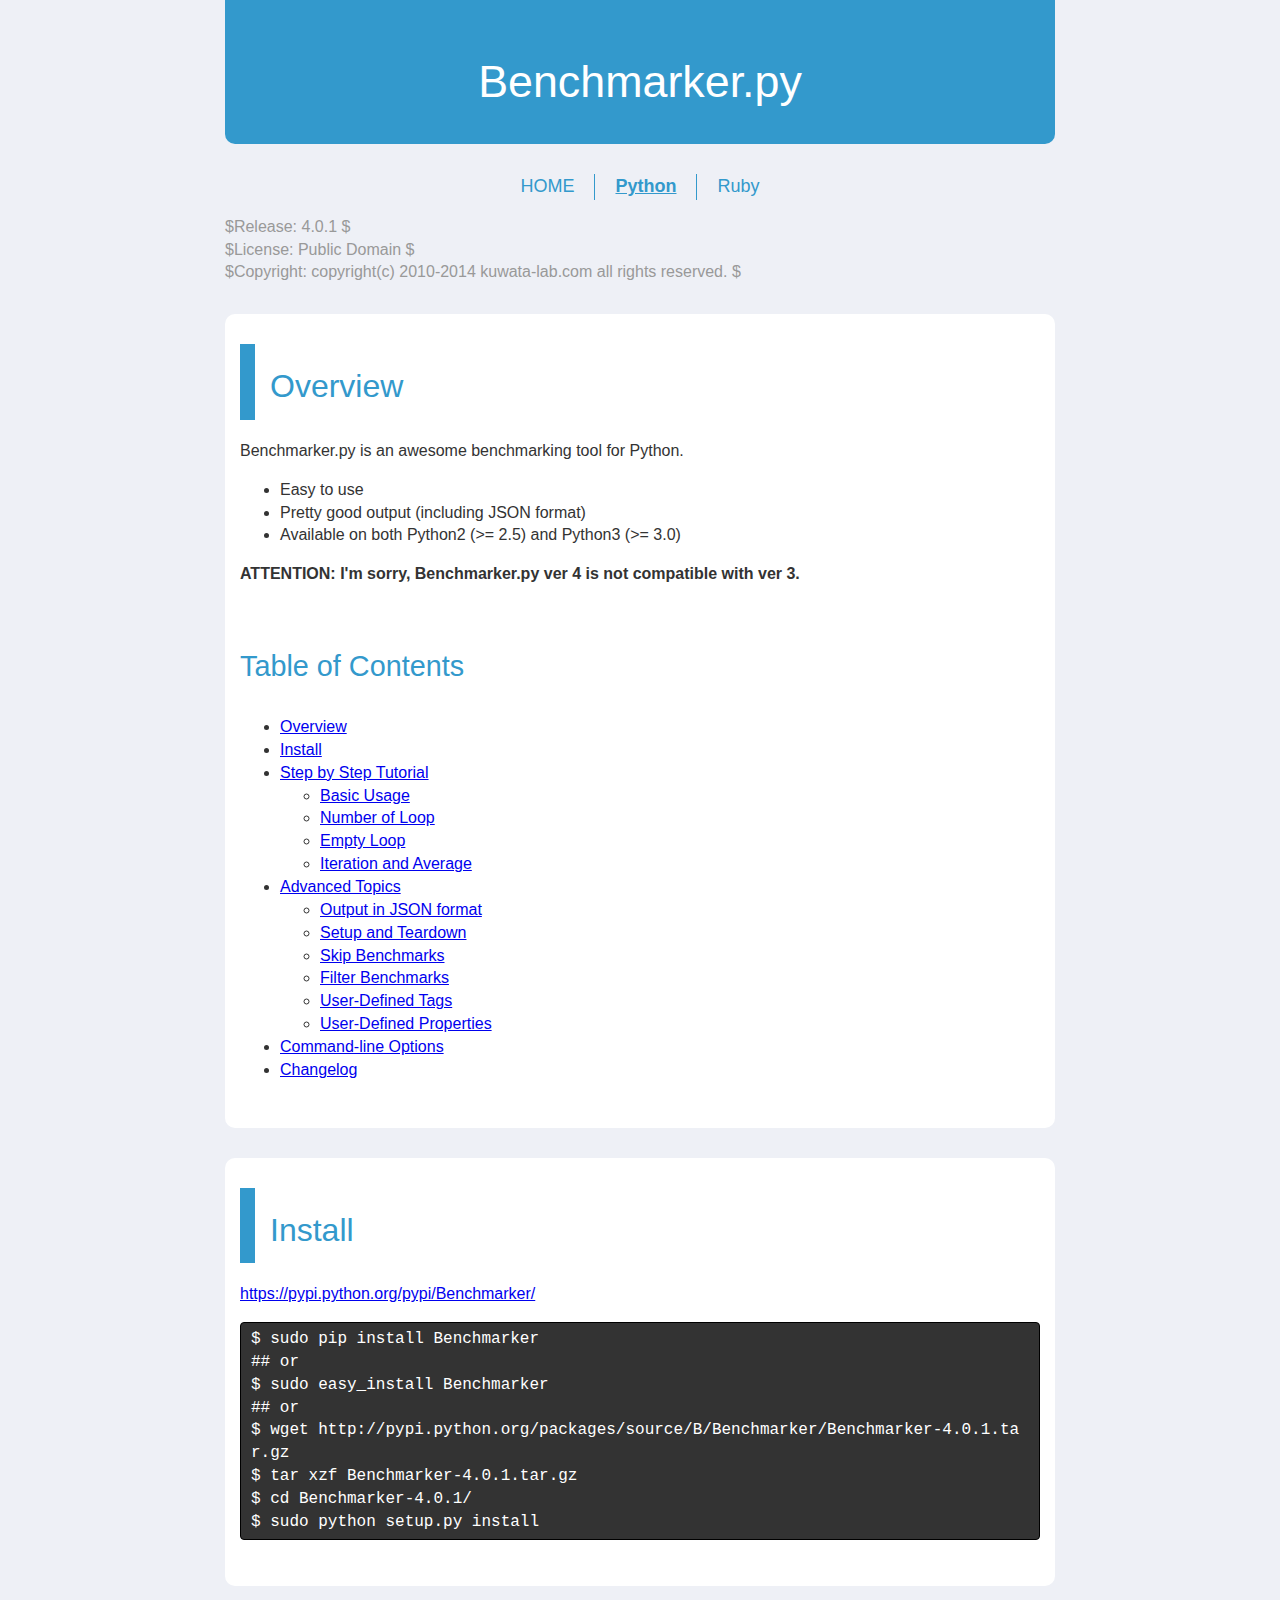
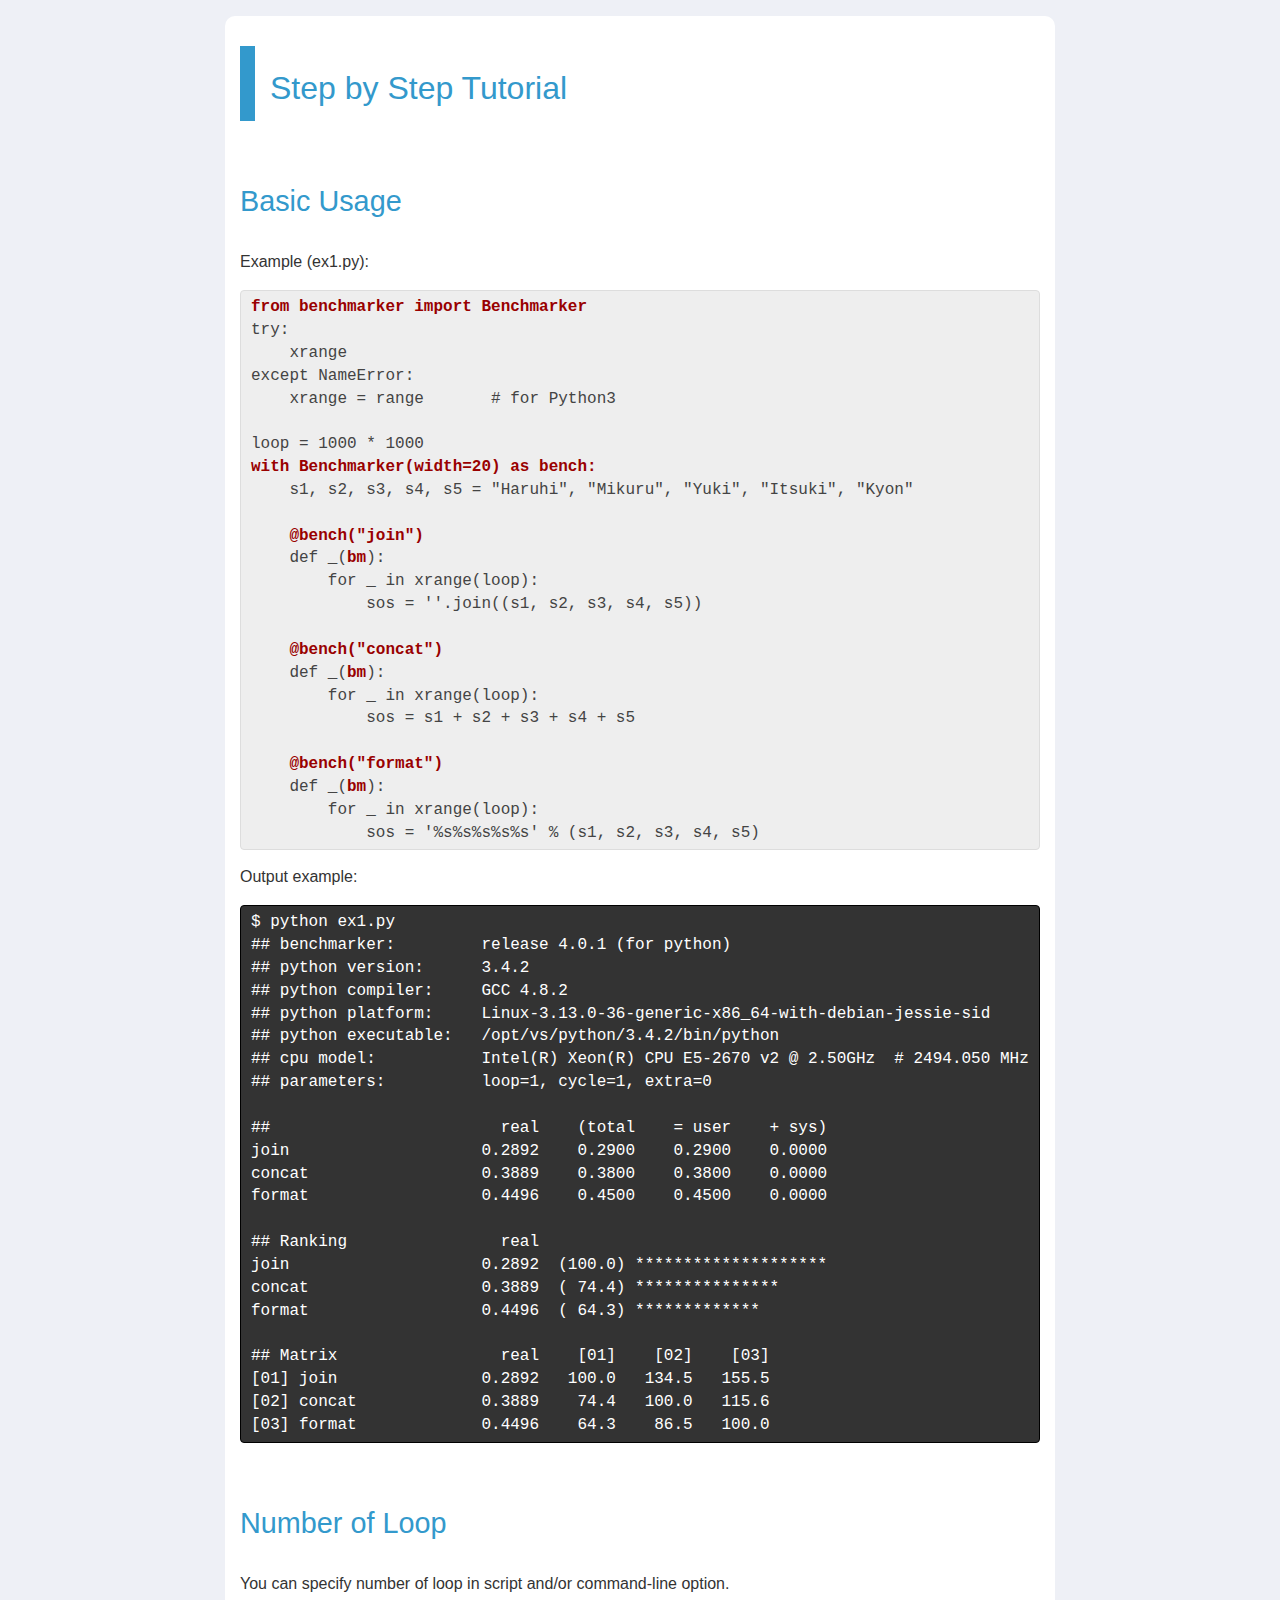
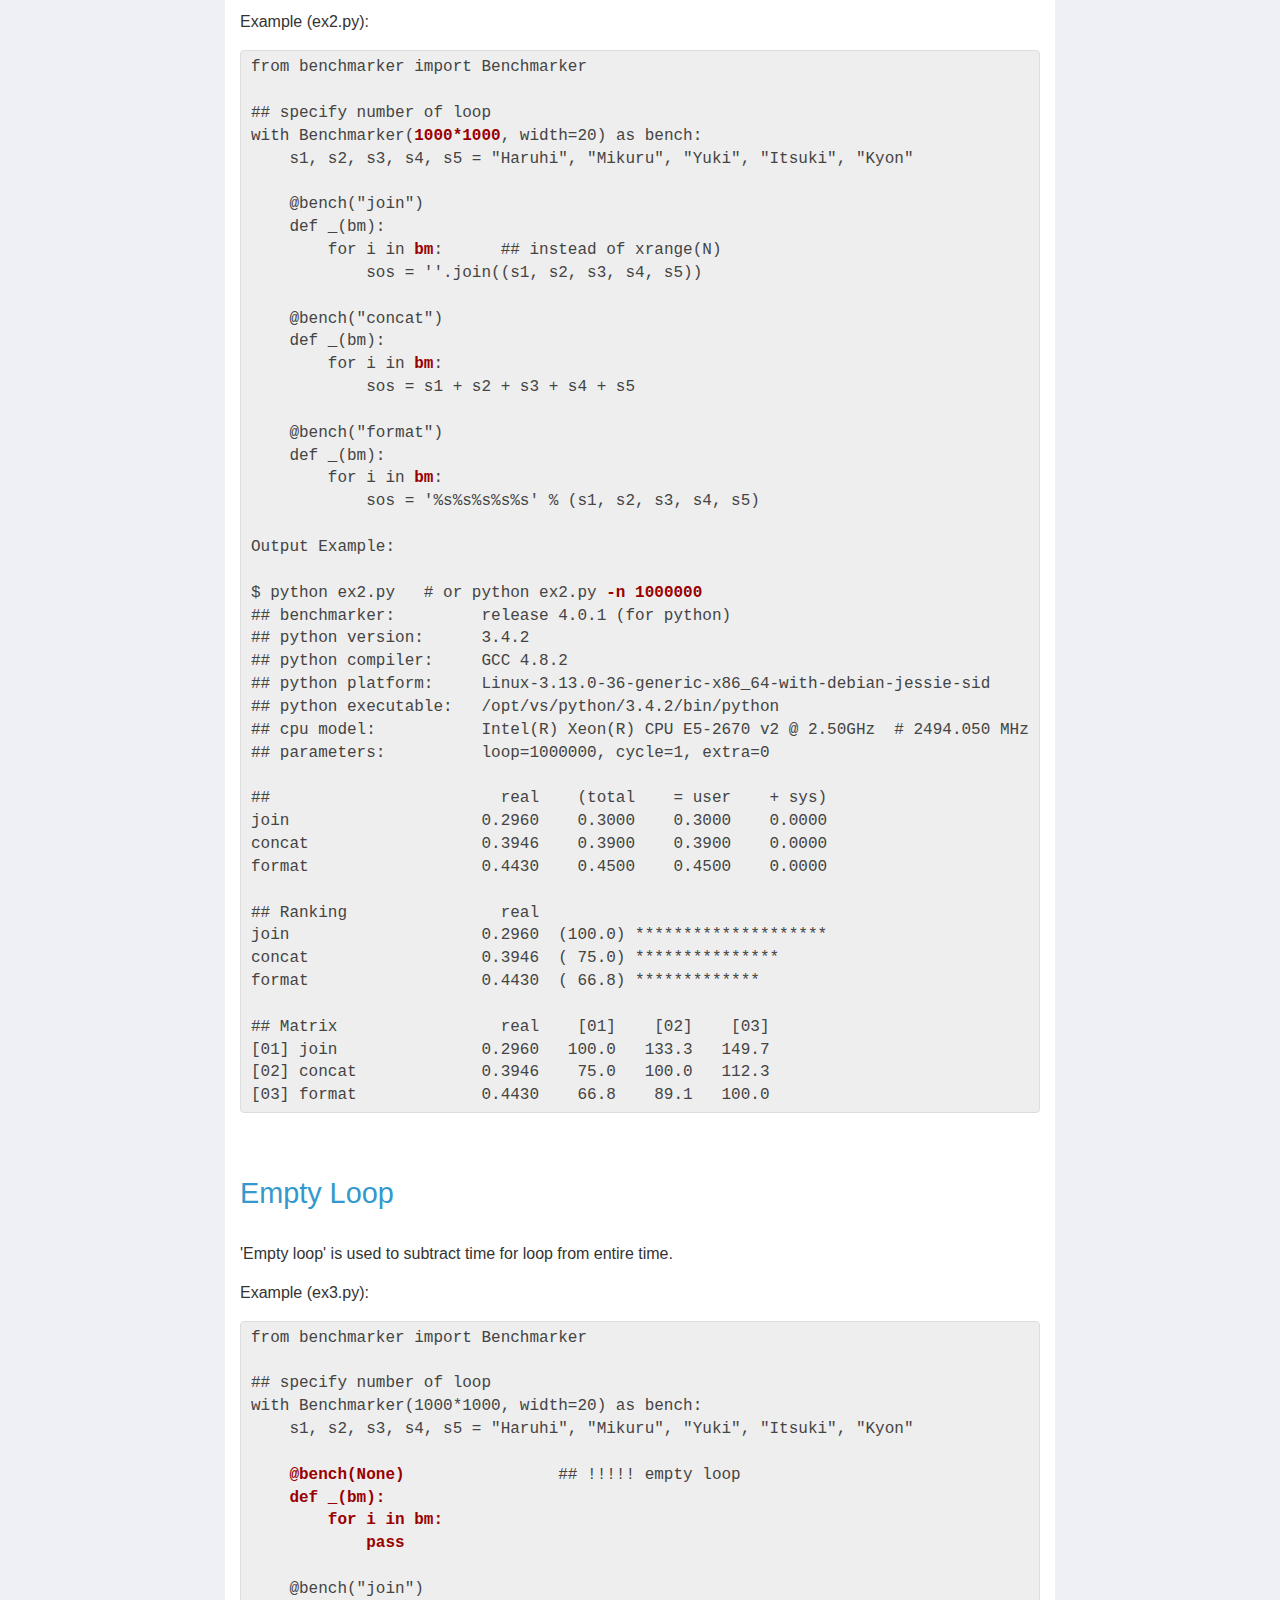
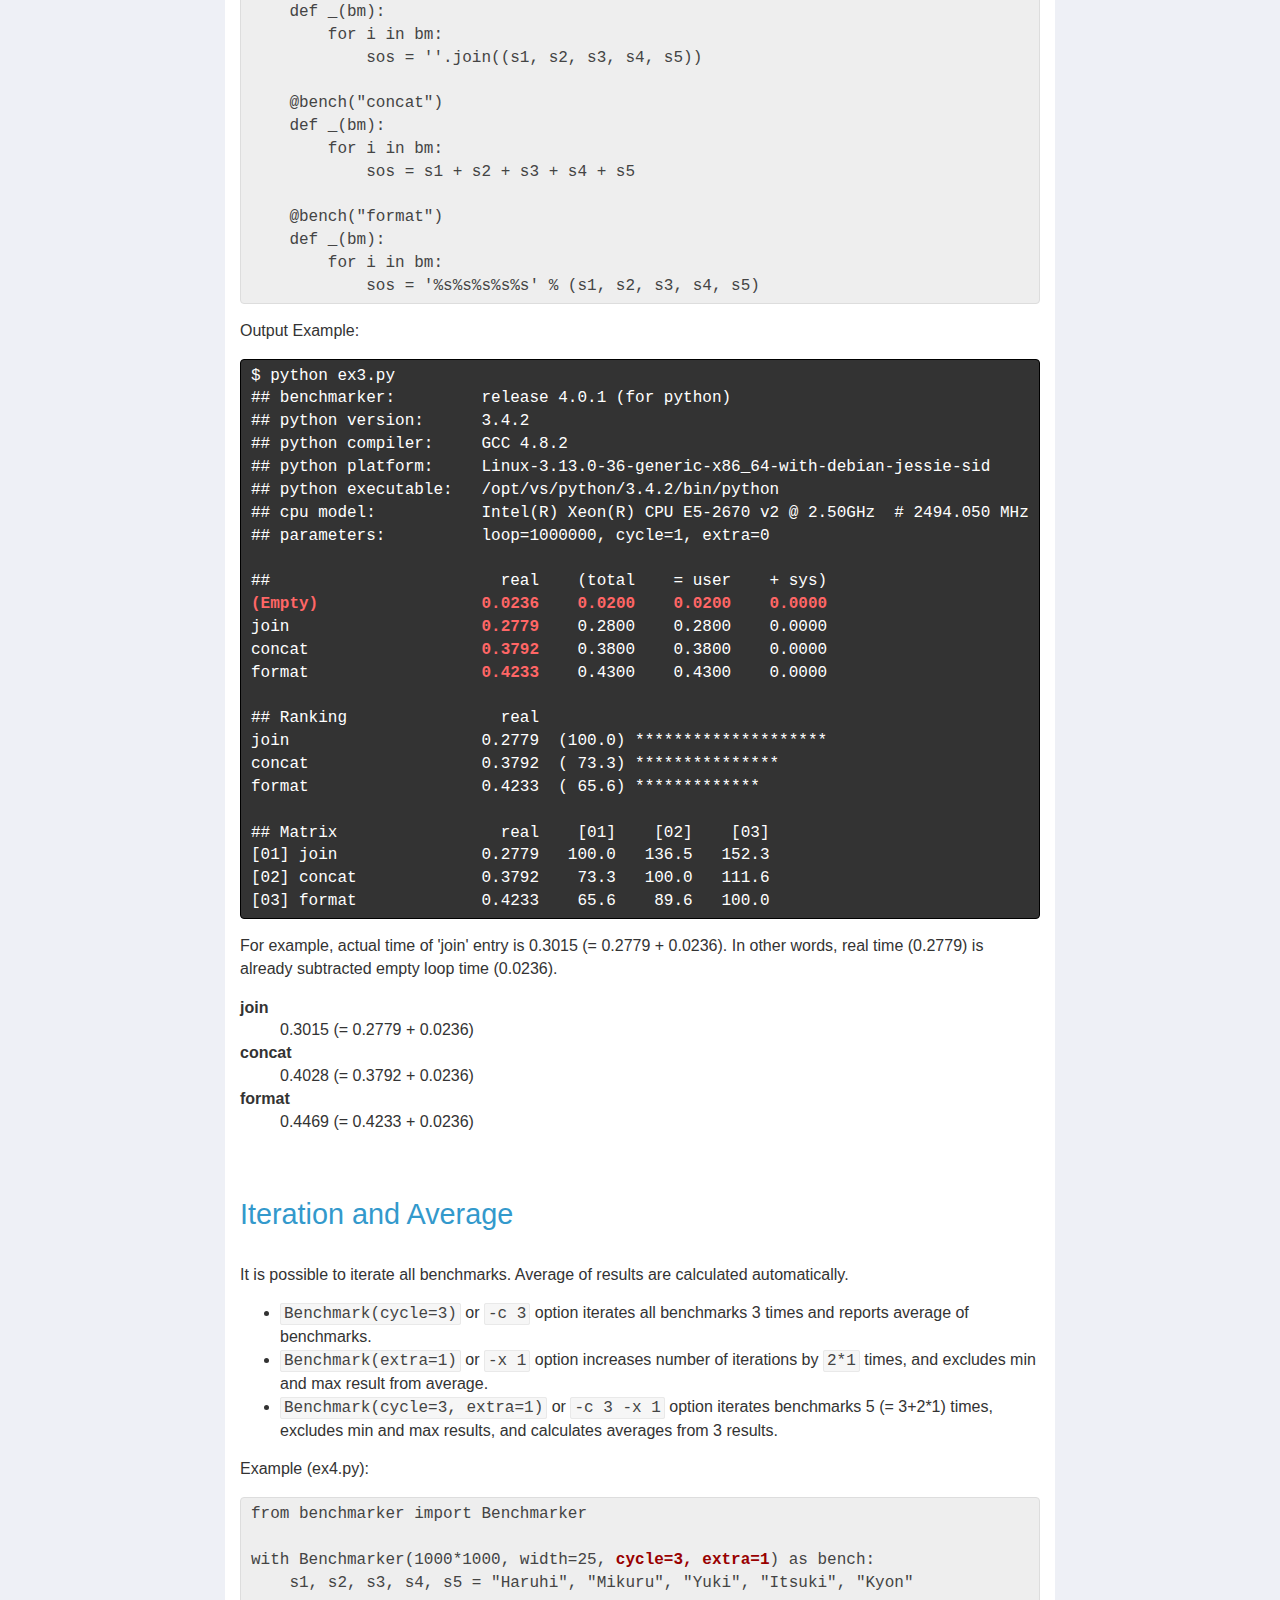
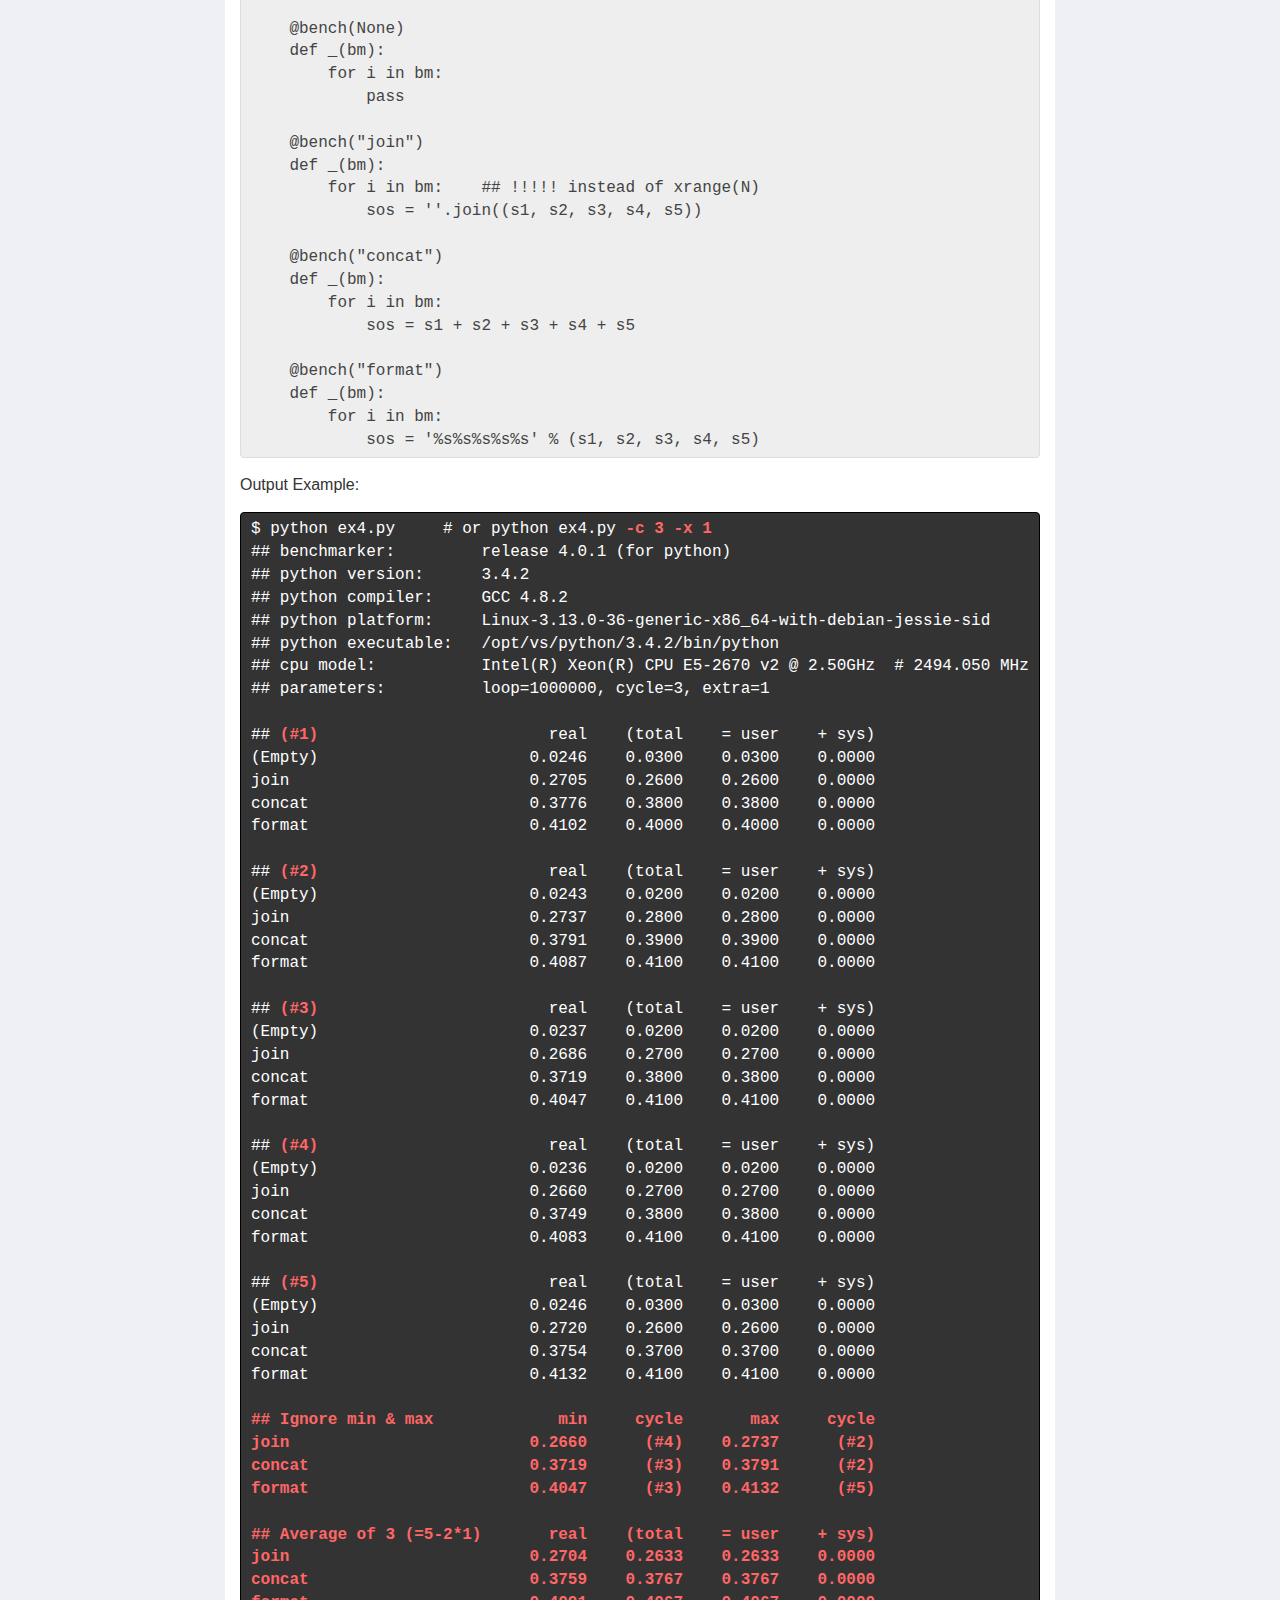
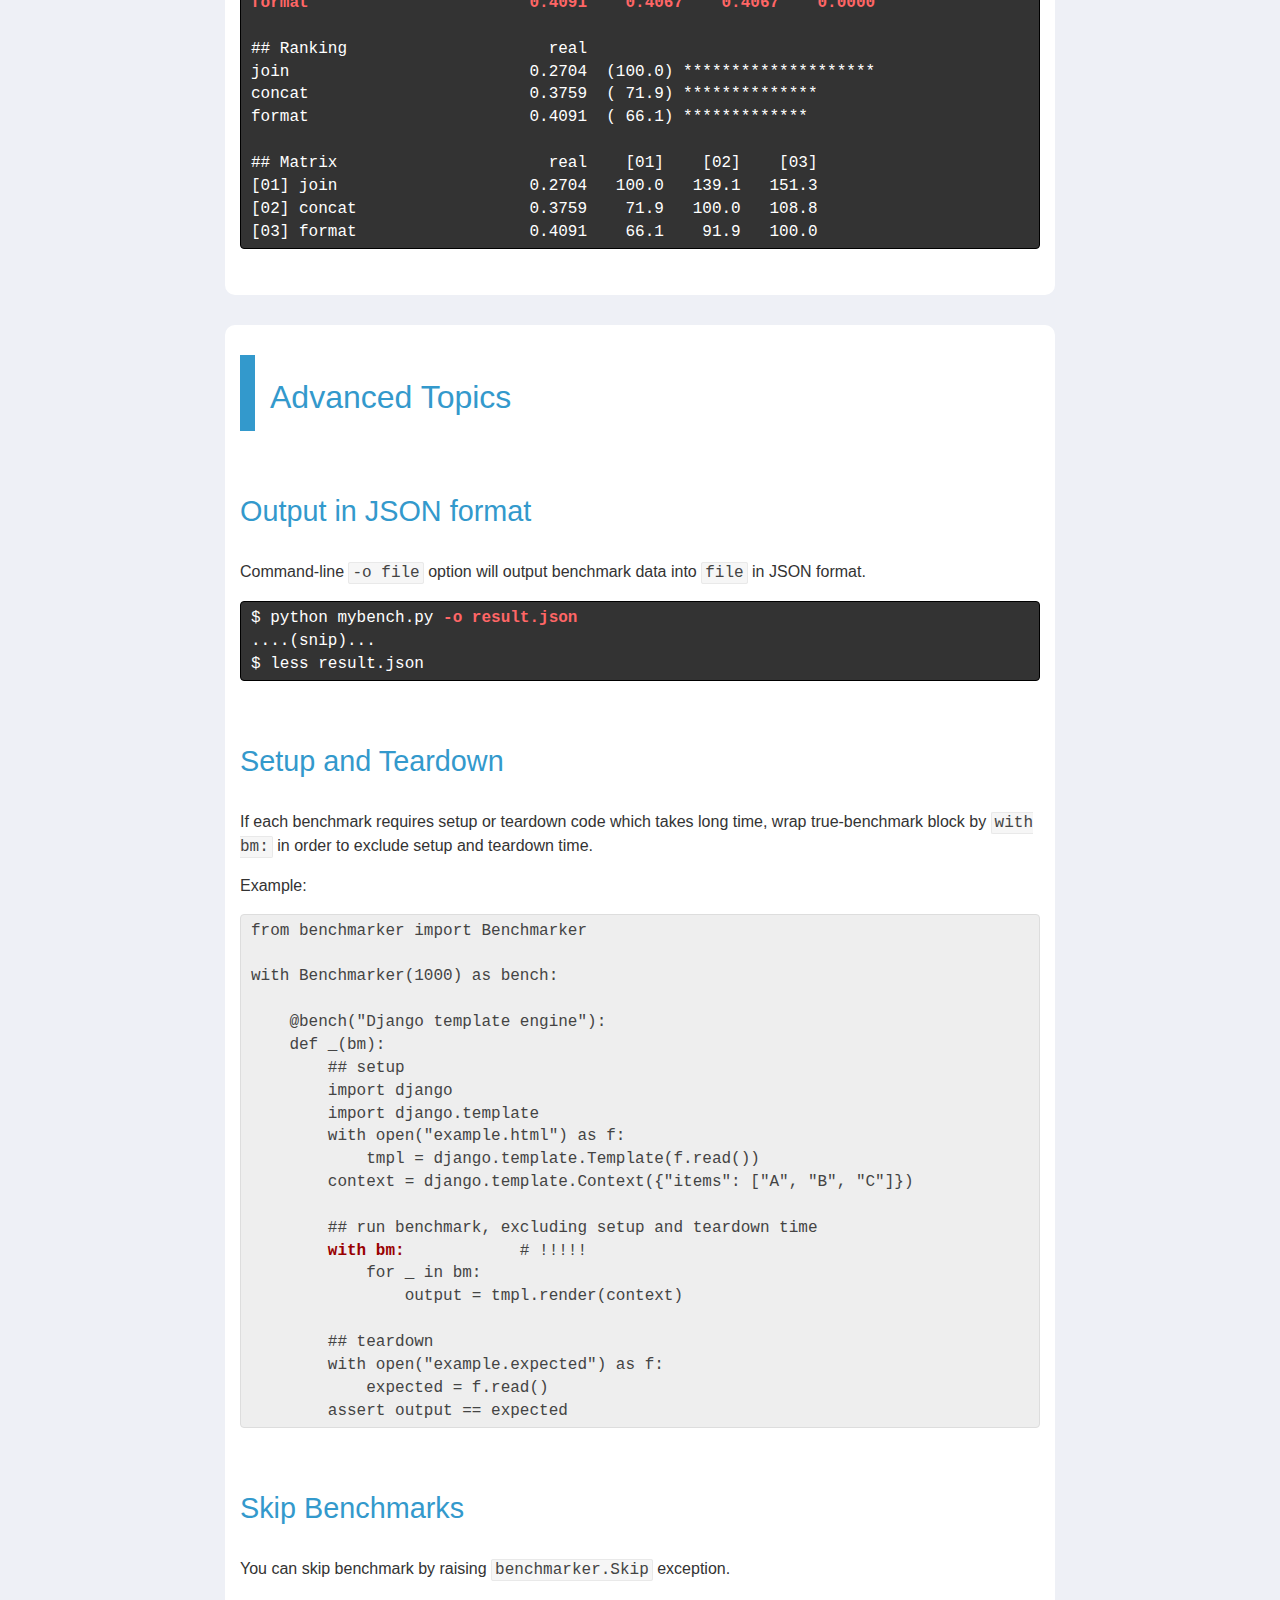
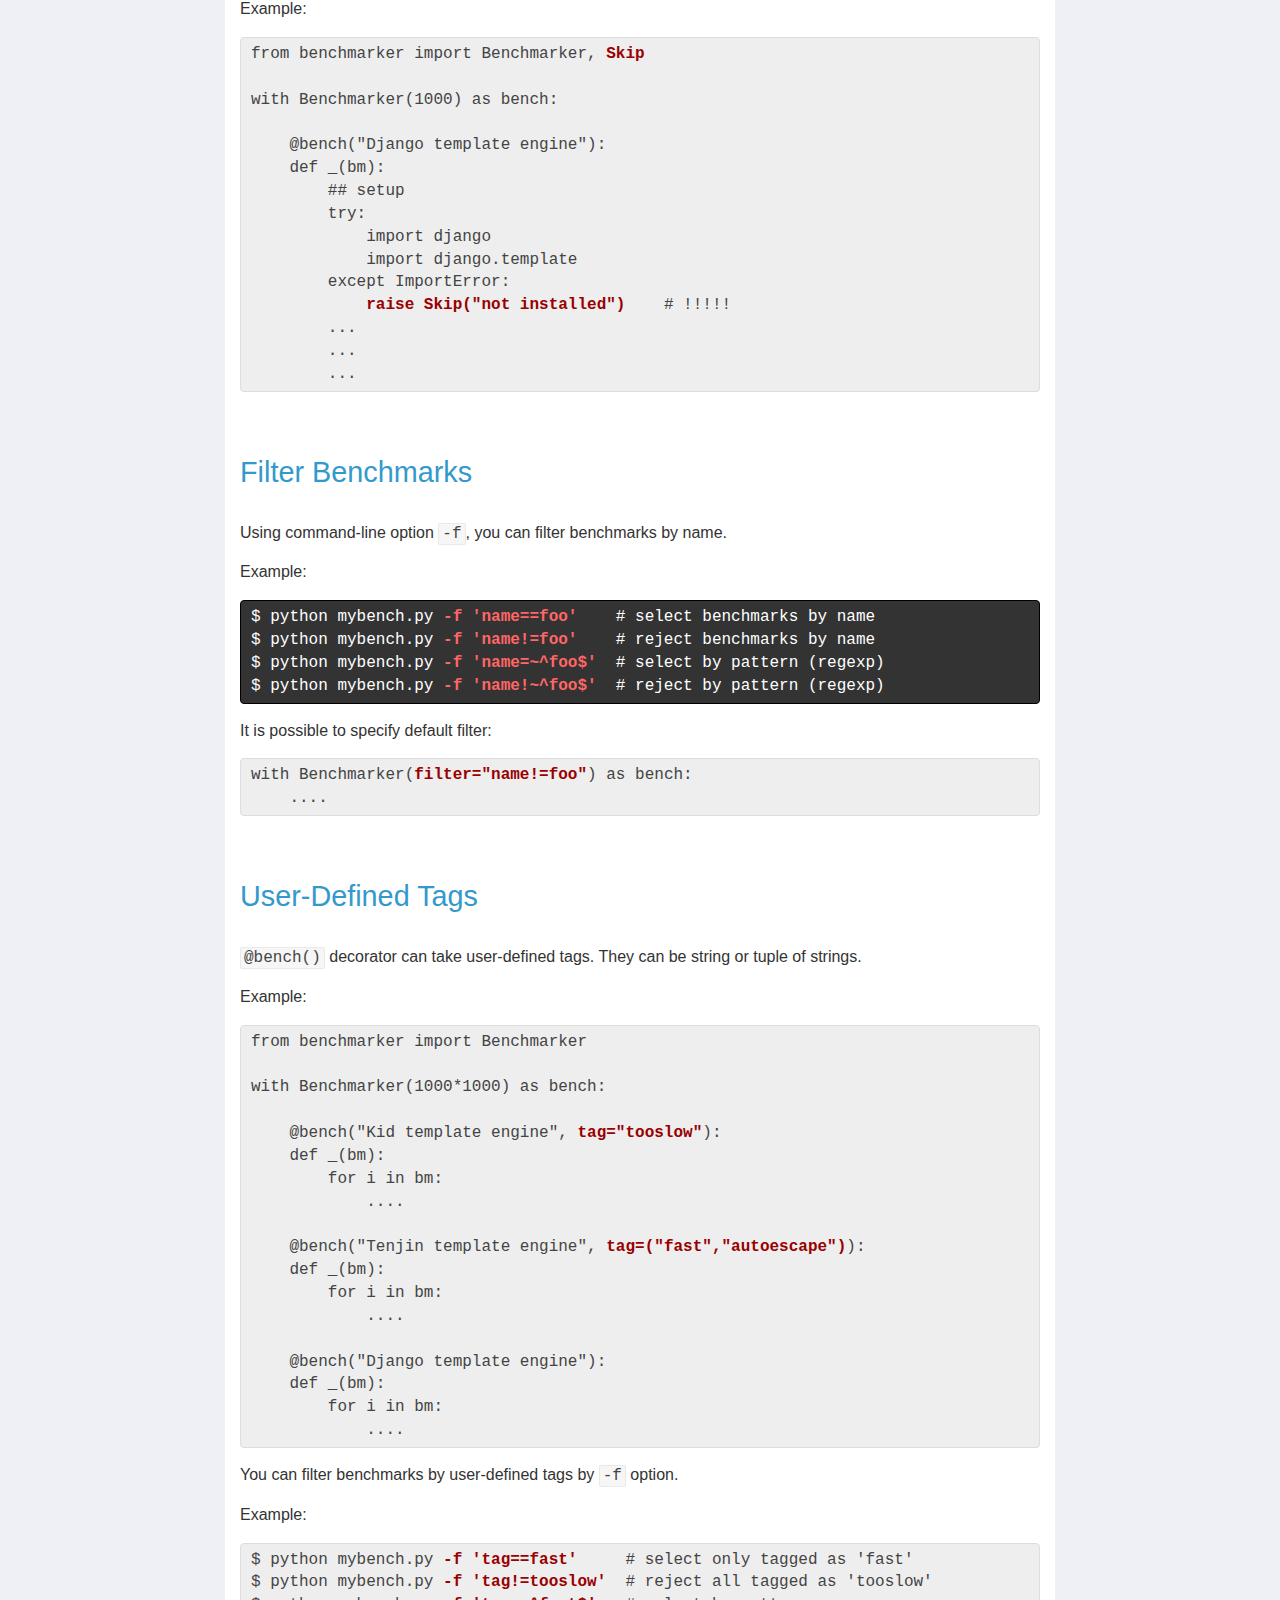
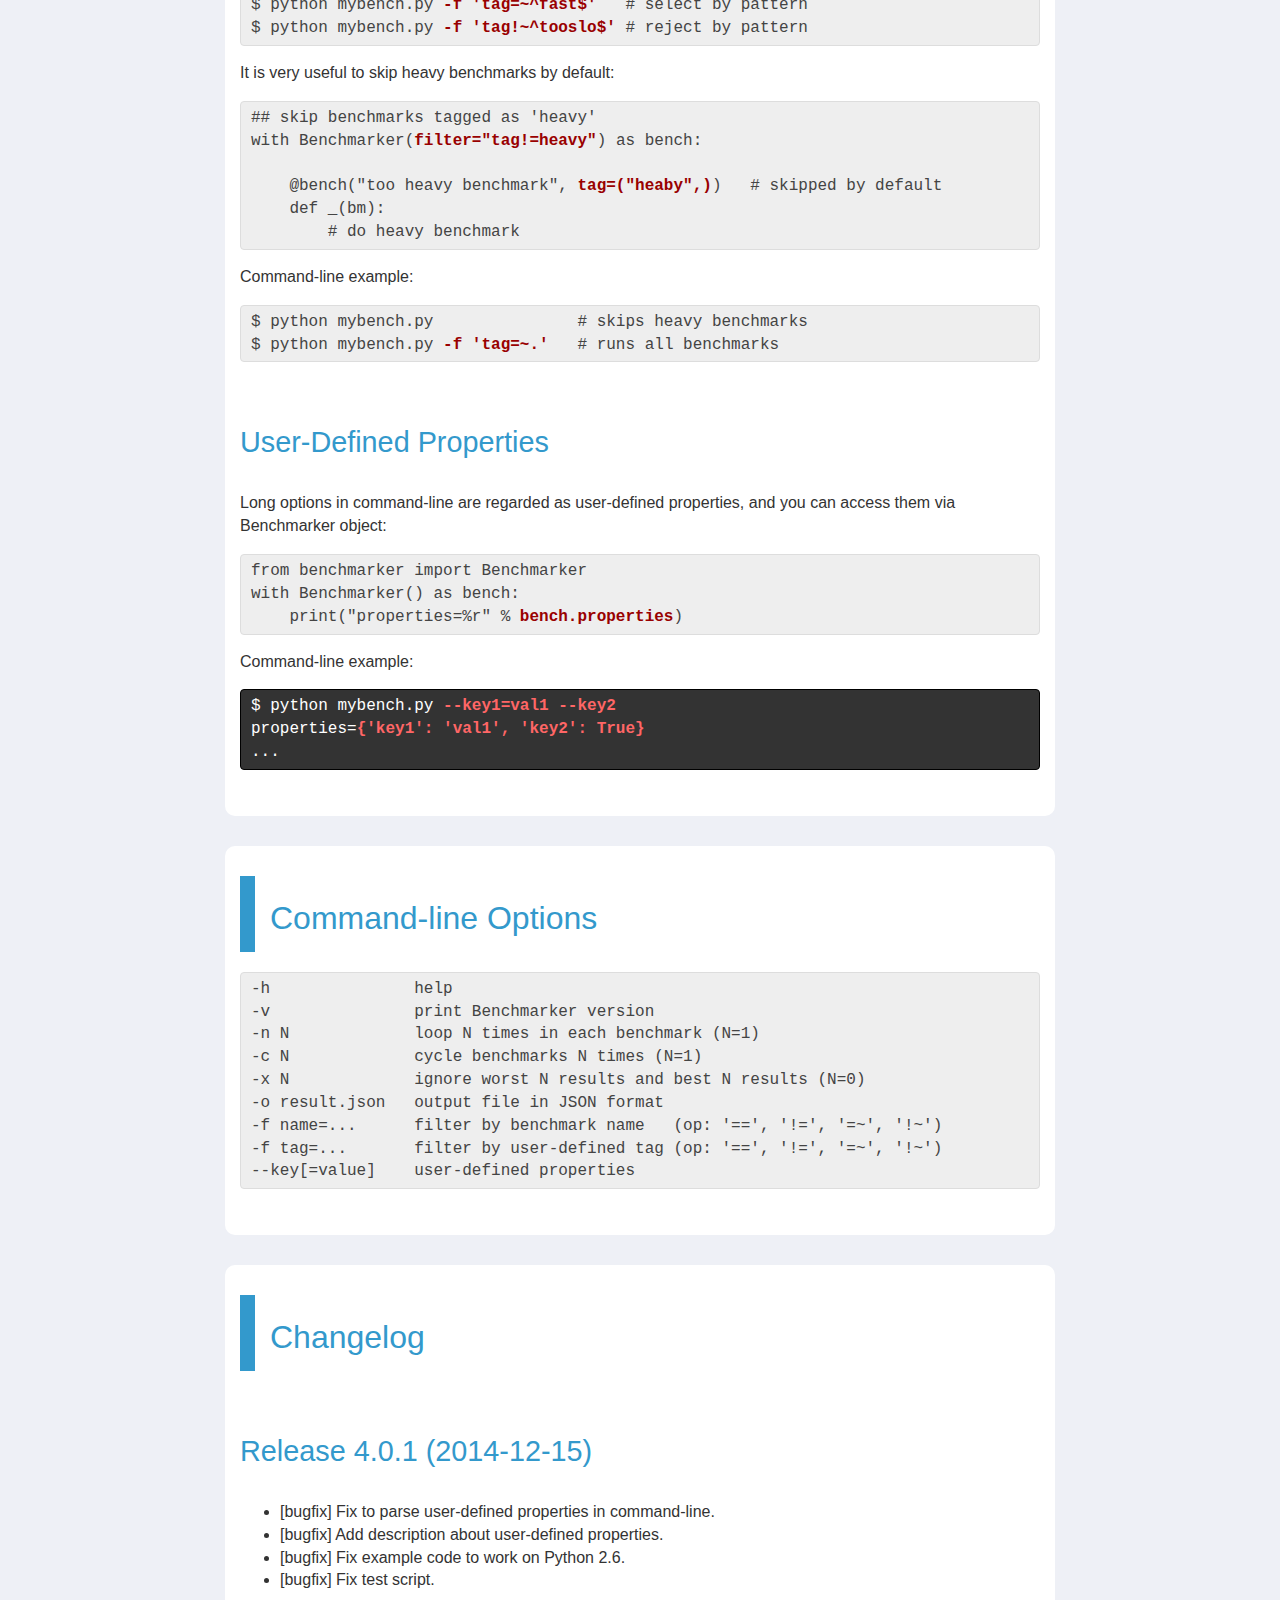
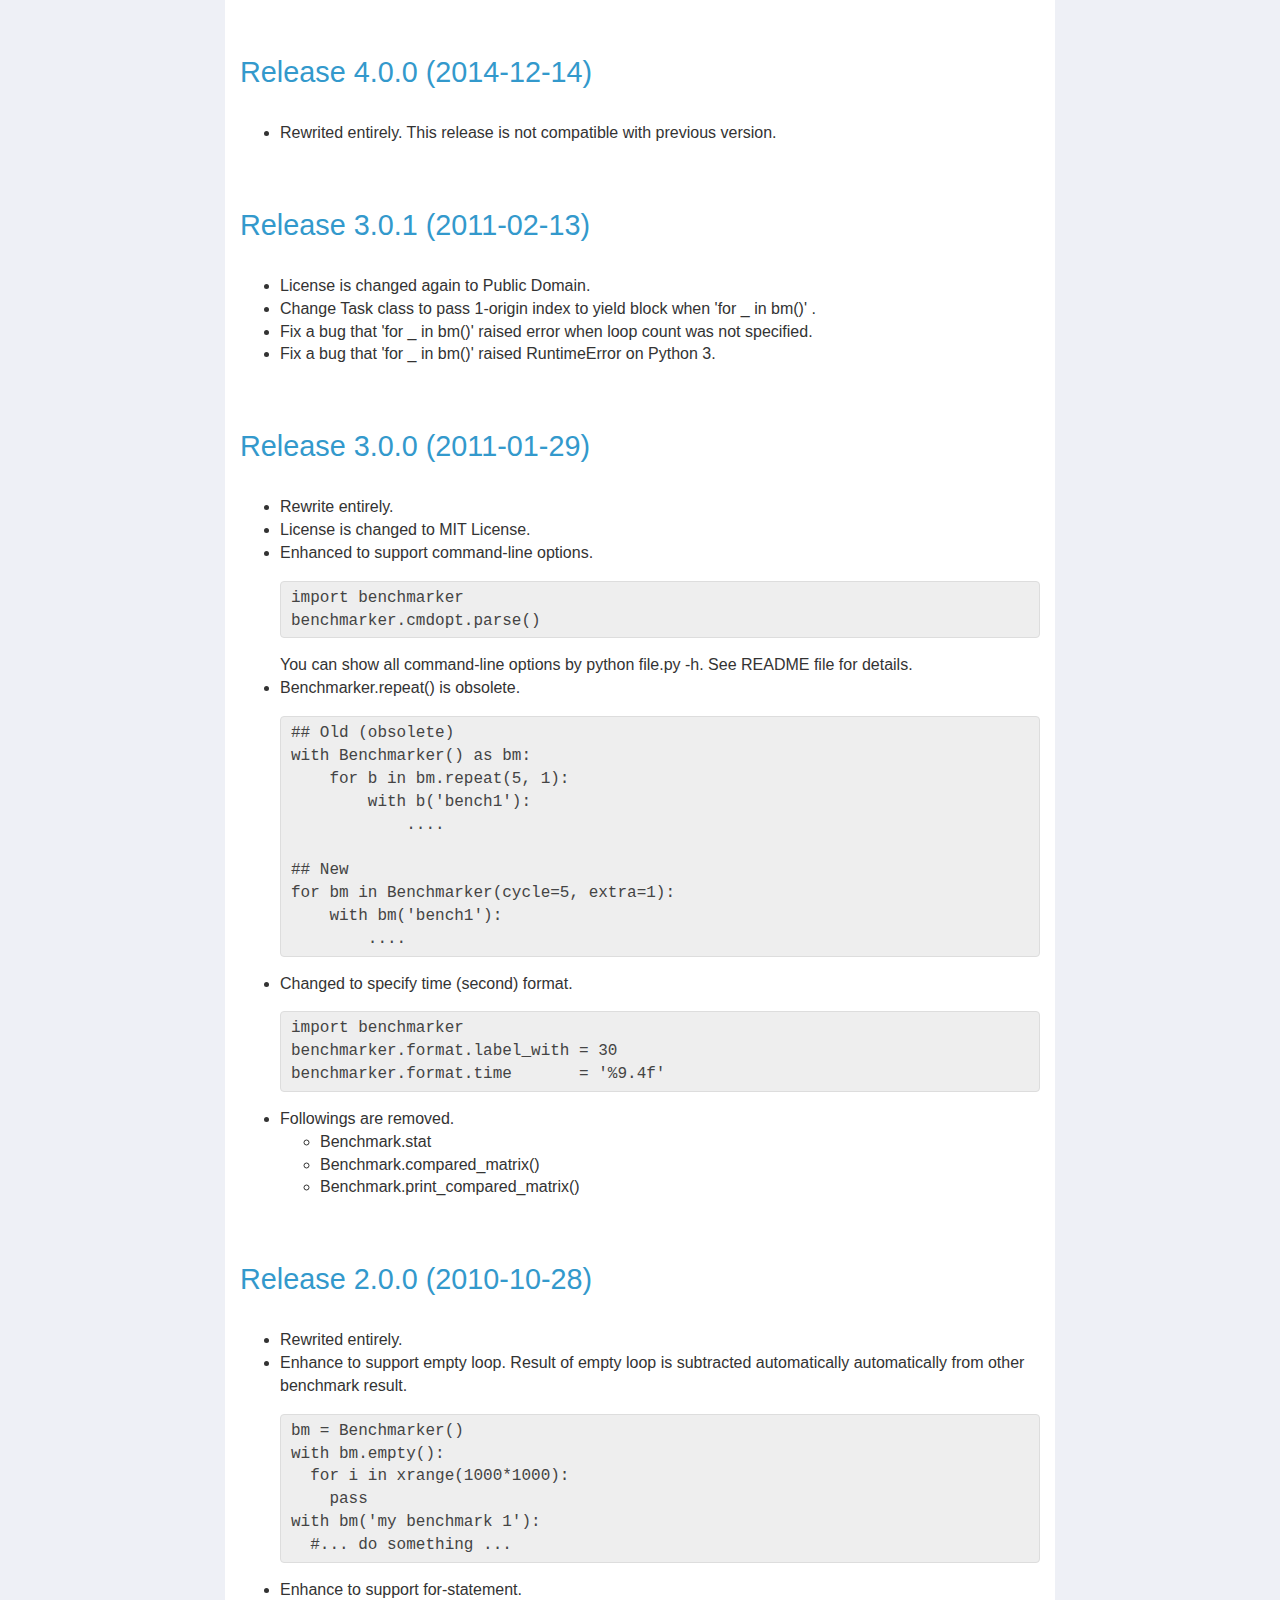
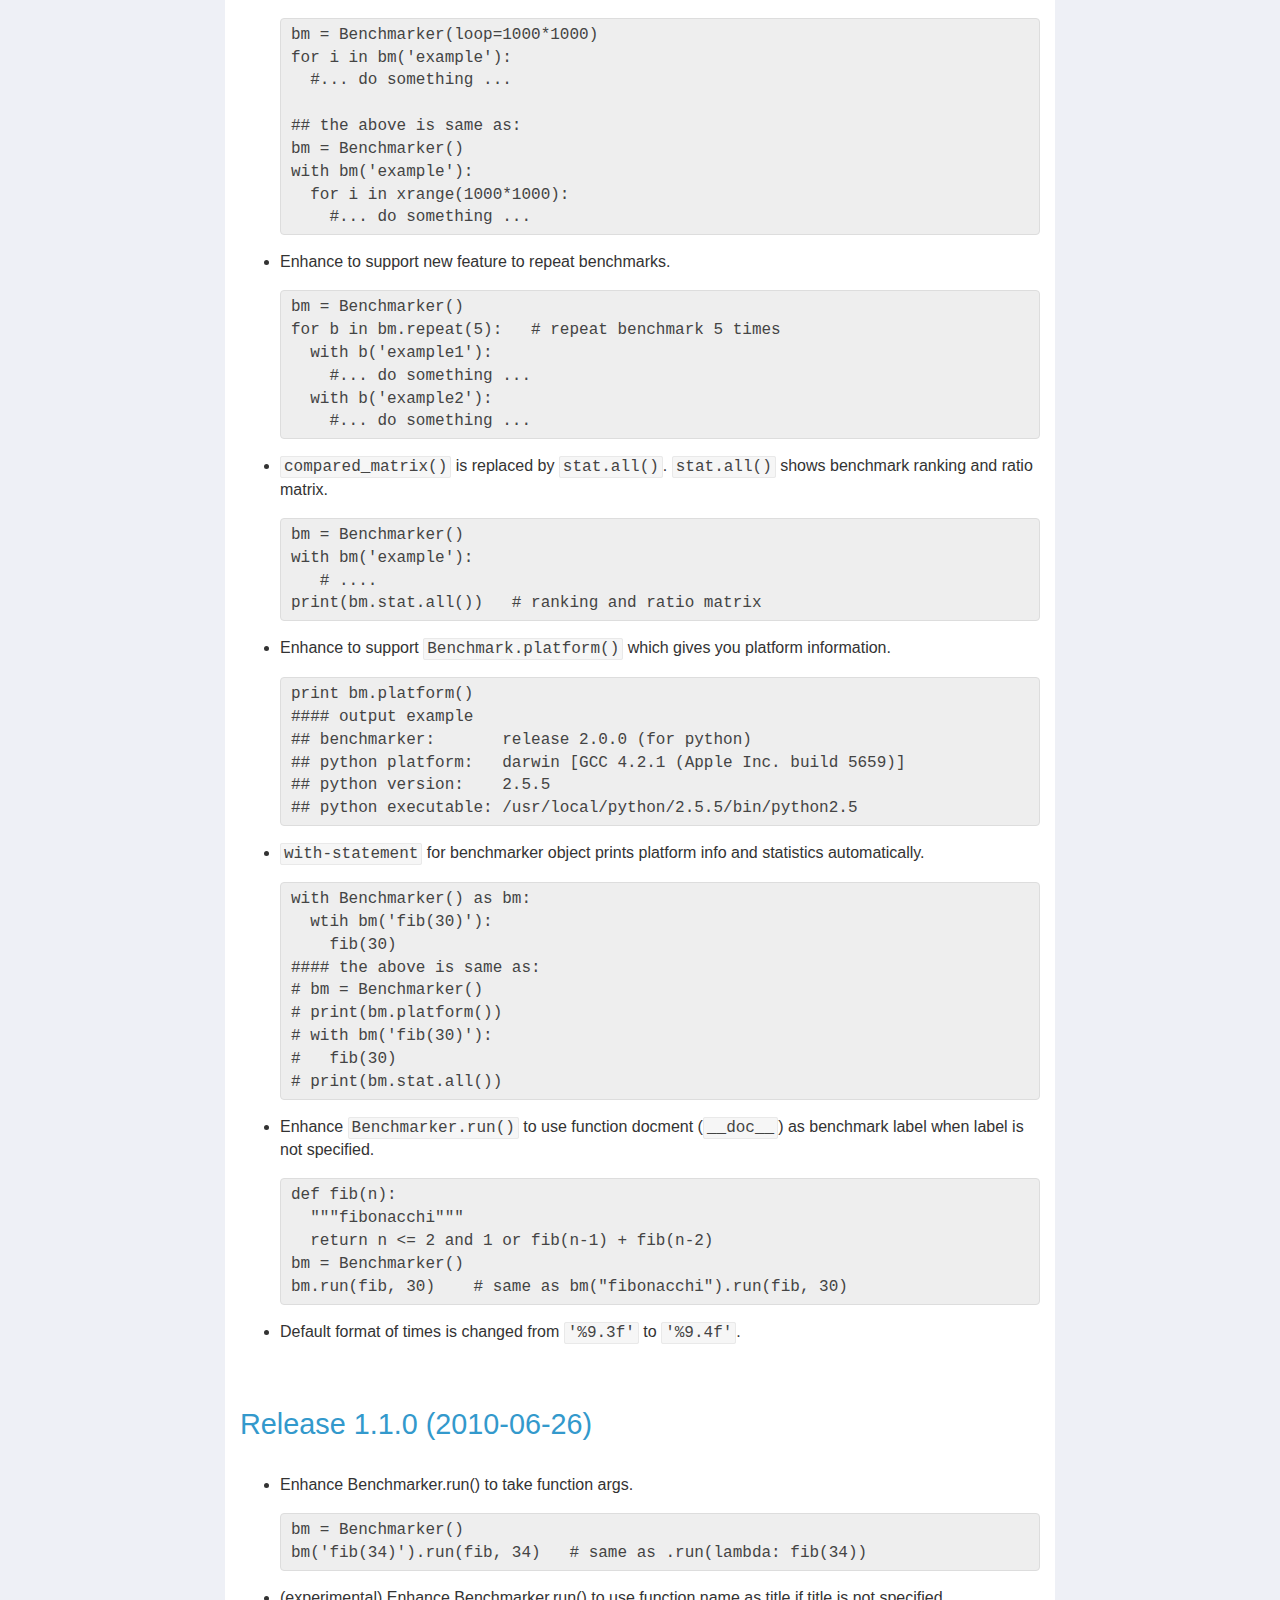
==== docs/python.html @ b94f7117 "docs: add files" ====
<!doctype html>
<html>
<head>
  <meta charset="utf-8"/>
  <meta name="viewport" content="width=device-width,initial-scale=1"/>
  <meta name="description" content="">
  <meta name="theme-color" content="#fafafa">
  <meta property="og:title" content="">
  <meta property="og:type" content="">
  <meta property="og:url" content="">
  <meta property="og:image" content="">
  <title></title>
  <link rel="stylesheet" href="lib/sanitize.css/2.0.0/sanitize.min.css">
  <link rel="stylesheet" href="css/style.css">
</head>
<body>
<main>
<section class="chapter" id="benchmarkerpy">
<h1>Benchmarker.py</h1>
<nav class="nav">
  <ul class="nav">
    <li class="nav"><a href="index.html">HOME</a></li>
    <li class="nav curr"><a href="python.html">Python</a></li>
    <li class="nav"><a href="ruby.html">Ruby</a></li>
  </ul>
</nav>
<p>$Release: 4.0.1 $<br />
$License: Public Domain $<br />
$Copyright: copyright(c) 2010-2014 kuwata-lab.com all rights reserved. $</p>
<section class="section" id="overview">
<h2>Overview</h2>
<p>Benchmarker.py is an awesome benchmarking tool for Python.</p>
<ul>
<li>Easy to use</li>
<li>Pretty good output (including JSON format)</li>
<li>Available on both Python2 (&gt;= 2.5) and Python3 (&gt;= 3.0)</li>
</ul>
<p><strong>ATTENTION: I&#039;m sorry, Benchmarker.py ver 4 is not compatible with ver 3.</strong></p>
<section class="subsection" id="table-of-contents">
<h3>Table of Contents</h3>
<div class="toc">
<ul>
<li><a href="#overview">Overview</a></li>
<li><a href="#install">Install</a></li>
<li><a href="#step-by-step-tutorial">Step by Step Tutorial</a>
<ul>
<li><a href="#basic-usage">Basic Usage</a></li>
<li><a href="#number-of-loop">Number of Loop</a></li>
<li><a href="#empty-loop">Empty Loop</a></li>
<li><a href="#iteration-and-average">Iteration and Average</a></li>
</ul></li>
<li><a href="#advanced-topics">Advanced Topics</a>
<ul>
<li><a href="#output-in-json-format">Output in JSON format</a></li>
<li><a href="#setup-and-teardown">Setup and Teardown</a></li>
<li><a href="#skip-benchmarks">Skip Benchmarks</a></li>
<li><a href="#filter-benchmarks">Filter Benchmarks</a></li>
<li><a href="#user-defined-tags">User-Defined Tags</a></li>
<li><a href="#user-defined-properties">User-Defined Properties</a></li>
</ul></li>
<li><a href="#command-line-options">Command-line Options</a></li>
<li><a href="#changelog">Changelog</a></li>
</ul>
</div>
</section>
</section>
<section class="section" id="install">
<h2>Install</h2>
<p><a href="https://pypi.python.org/pypi/Benchmarker/">https://pypi.python.org/pypi/Benchmarker/</a></p>
<pre class="language-terminal">
$ sudo pip install Benchmarker
## or
$ sudo easy_install Benchmarker
## or
$ wget http://pypi.python.org/packages/source/B/Benchmarker/Benchmarker-4.0.1.tar.gz
$ tar xzf Benchmarker-4.0.1.tar.gz
$ cd Benchmarker-4.0.1/
$ sudo python setup.py install
</pre>
</section>
<section class="section" id="step-by-step-tutorial">
<h2>Step by Step Tutorial</h2>
<section class="subsection" id="basic-usage">
<h3>Basic Usage</h3>
<p>Example (ex1.py):</p>
<pre class="language-python">
<strong>from benchmarker import Benchmarker</strong>
try:
    xrange
except NameError:
    xrange = range       # for Python3

loop = 1000 * 1000
<strong>with Benchmarker(width=20) as bench:</strong>
    s1, s2, s3, s4, s5 = &quot;Haruhi&quot;, &quot;Mikuru&quot;, &quot;Yuki&quot;, &quot;Itsuki&quot;, &quot;Kyon&quot;

    <strong>@bench(&quot;join&quot;)</strong>
    def _(<strong>bm</strong>):
        for _ in xrange(loop):
            sos = &#039;&#039;.join((s1, s2, s3, s4, s5))

    <strong>@bench(&quot;concat&quot;)</strong>
    def _(<strong>bm</strong>):
        for _ in xrange(loop):
            sos = s1 + s2 + s3 + s4 + s5

    <strong>@bench(&quot;format&quot;)</strong>
    def _(<strong>bm</strong>):
        for _ in xrange(loop):
            sos = &#039;%s%s%s%s%s&#039; % (s1, s2, s3, s4, s5)
</pre>
<p>Output example:</p>
<pre class="language-terminal">
$ python ex1.py
## benchmarker:         release 4.0.1 (for python)
## python version:      3.4.2
## python compiler:     GCC 4.8.2
## python platform:     Linux-3.13.0-36-generic-x86_64-with-debian-jessie-sid
## python executable:   /opt/vs/python/3.4.2/bin/python
## cpu model:           Intel(R) Xeon(R) CPU E5-2670 v2 @ 2.50GHz  # 2494.050 MHz
## parameters:          loop=1, cycle=1, extra=0

##                        real    (total    = user    + sys)
join                    0.2892    0.2900    0.2900    0.0000
concat                  0.3889    0.3800    0.3800    0.0000
format                  0.4496    0.4500    0.4500    0.0000

## Ranking                real
join                    0.2892  (100.0) ********************
concat                  0.3889  ( 74.4) ***************
format                  0.4496  ( 64.3) *************

## Matrix                 real    [01]    [02]    [03]
[01] join               0.2892   100.0   134.5   155.5
[02] concat             0.3889    74.4   100.0   115.6
[03] format             0.4496    64.3    86.5   100.0
</pre>
</section>
<section class="subsection" id="number-of-loop">
<h3>Number of Loop</h3>
<p>You can specify number of loop in script and/or command-line option.</p>
<p>Example (ex2.py):</p>
<pre class="language-python">
from benchmarker import Benchmarker

## specify number of loop
with Benchmarker(<strong>1000*1000</strong>, width=20) as bench:
    s1, s2, s3, s4, s5 = &quot;Haruhi&quot;, &quot;Mikuru&quot;, &quot;Yuki&quot;, &quot;Itsuki&quot;, &quot;Kyon&quot;

    @bench(&quot;join&quot;)
    def _(bm):
        for i in <strong>bm</strong>:      ## instead of xrange(N)
            sos = &#039;&#039;.join((s1, s2, s3, s4, s5))

    @bench(&quot;concat&quot;)
    def _(bm):
        for i in <strong>bm</strong>:
            sos = s1 + s2 + s3 + s4 + s5

    @bench(&quot;format&quot;)
    def _(bm):
        for i in <strong>bm</strong>:
            sos = &#039;%s%s%s%s%s&#039; % (s1, s2, s3, s4, s5)

Output Example:

$ python ex2.py   # or python ex2.py <strong>-n 1000000</strong>
## benchmarker:         release 4.0.1 (for python)
## python version:      3.4.2
## python compiler:     GCC 4.8.2
## python platform:     Linux-3.13.0-36-generic-x86_64-with-debian-jessie-sid
## python executable:   /opt/vs/python/3.4.2/bin/python
## cpu model:           Intel(R) Xeon(R) CPU E5-2670 v2 @ 2.50GHz  # 2494.050 MHz
## parameters:          loop=1000000, cycle=1, extra=0

##                        real    (total    = user    + sys)
join                    0.2960    0.3000    0.3000    0.0000
concat                  0.3946    0.3900    0.3900    0.0000
format                  0.4430    0.4500    0.4500    0.0000

## Ranking                real
join                    0.2960  (100.0) ********************
concat                  0.3946  ( 75.0) ***************
format                  0.4430  ( 66.8) *************

## Matrix                 real    [01]    [02]    [03]
[01] join               0.2960   100.0   133.3   149.7
[02] concat             0.3946    75.0   100.0   112.3
[03] format             0.4430    66.8    89.1   100.0
</pre>
</section>
<section class="subsection" id="empty-loop">
<h3>Empty Loop</h3>
<p>&#039;Empty loop&#039; is used to subtract time for loop from entire time.</p>
<p>Example (ex3.py):</p>
<pre class="language-python">
from benchmarker import Benchmarker

## specify number of loop
with Benchmarker(1000*1000, width=20) as bench:
    s1, s2, s3, s4, s5 = &quot;Haruhi&quot;, &quot;Mikuru&quot;, &quot;Yuki&quot;, &quot;Itsuki&quot;, &quot;Kyon&quot;

    <strong>@bench(None)</strong>                ## !!!!! empty loop
    <strong>def _(bm):</strong>
        <strong>for i in bm:</strong>
            <strong>pass</strong>

    @bench(&quot;join&quot;)
    def _(bm):
        for i in bm:
            sos = &#039;&#039;.join((s1, s2, s3, s4, s5))

    @bench(&quot;concat&quot;)
    def _(bm):
        for i in bm:
            sos = s1 + s2 + s3 + s4 + s5

    @bench(&quot;format&quot;)
    def _(bm):
        for i in bm:
            sos = &#039;%s%s%s%s%s&#039; % (s1, s2, s3, s4, s5)
</pre>
<p>Output Example:</p>
<pre class="language-terminal">
$ python ex3.py
## benchmarker:         release 4.0.1 (for python)
## python version:      3.4.2
## python compiler:     GCC 4.8.2
## python platform:     Linux-3.13.0-36-generic-x86_64-with-debian-jessie-sid
## python executable:   /opt/vs/python/3.4.2/bin/python
## cpu model:           Intel(R) Xeon(R) CPU E5-2670 v2 @ 2.50GHz  # 2494.050 MHz
## parameters:          loop=1000000, cycle=1, extra=0

##                        real    (total    = user    + sys)
<strong>(Empty)</strong>                 <strong>0.0236</strong>    <strong>0.0200</strong>    <strong>0.0200</strong>    <strong>0.0000</strong>
join                    <strong>0.2779</strong>    0.2800    0.2800    0.0000
concat                  <strong>0.3792</strong>    0.3800    0.3800    0.0000
format                  <strong>0.4233</strong>    0.4300    0.4300    0.0000

## Ranking                real
join                    0.2779  (100.0) ********************
concat                  0.3792  ( 73.3) ***************
format                  0.4233  ( 65.6) *************

## Matrix                 real    [01]    [02]    [03]
[01] join               0.2779   100.0   136.5   152.3
[02] concat             0.3792    73.3   100.0   111.6
[03] format             0.4233    65.6    89.6   100.0
</pre>
<p>For example, actual time of &#039;join&#039; entry is 0.3015 (= 0.2779 + 0.0236). In other words, real time (0.2779) is already subtracted empty loop time (0.0236).</p>
<dl>
<dt><strong>join</strong></dt>
<dd>    0.3015 (= 0.2779 + 0.0236)</dd>
<dt><strong>concat</strong></dt>
<dd>    0.4028 (= 0.3792 + 0.0236)</dd>
<dt><strong>format</strong></dt>
<dd>    0.4469 (= 0.4233 + 0.0236)</dd>
</dl>
</section>
<section class="subsection" id="iteration-and-average">
<h3>Iteration and Average</h3>
<p>It is possible to iterate all benchmarks. Average of results are calculated automatically.</p>
<ul>
<li><code>Benchmark(cycle=3)</code> or <code>-c 3</code> option iterates all benchmarks 3 times and reports average of benchmarks.</li>
<li><code>Benchmark(extra=1)</code> or <code>-x 1</code> option increases number of iterations by <code>2*1</code> times, and excludes min and max result from average.</li>
<li><code>Benchmark(cycle=3, extra=1)</code> or <code>-c 3 -x 1</code> option iterates benchmarks 5 (= 3+2*1) times, excludes min and max results, and calculates averages from 3 results.</li>
</ul>
<p>Example (ex4.py):</p>
<pre class="language-python">
from benchmarker import Benchmarker

with Benchmarker(1000*1000, width=25, <strong>cycle=3, extra=1</strong>) as bench:
    s1, s2, s3, s4, s5 = &quot;Haruhi&quot;, &quot;Mikuru&quot;, &quot;Yuki&quot;, &quot;Itsuki&quot;, &quot;Kyon&quot;

    @bench(None)
    def _(bm):
        for i in bm:
            pass

    @bench(&quot;join&quot;)
    def _(bm):
        for i in bm:    ## !!!!! instead of xrange(N)
            sos = &#039;&#039;.join((s1, s2, s3, s4, s5))

    @bench(&quot;concat&quot;)
    def _(bm):
        for i in bm:
            sos = s1 + s2 + s3 + s4 + s5

    @bench(&quot;format&quot;)
    def _(bm):
        for i in bm:
            sos = &#039;%s%s%s%s%s&#039; % (s1, s2, s3, s4, s5)
</pre>
<p>Output Example:</p>
<pre class="language-terminal">
$ python ex4.py     # or python ex4.py <strong>-c 3 -x 1</strong>
## benchmarker:         release 4.0.1 (for python)
## python version:      3.4.2
## python compiler:     GCC 4.8.2
## python platform:     Linux-3.13.0-36-generic-x86_64-with-debian-jessie-sid
## python executable:   /opt/vs/python/3.4.2/bin/python
## cpu model:           Intel(R) Xeon(R) CPU E5-2670 v2 @ 2.50GHz  # 2494.050 MHz
## parameters:          loop=1000000, cycle=3, extra=1

## <strong>(#1)</strong>                        real    (total    = user    + sys)
(Empty)                      0.0246    0.0300    0.0300    0.0000
join                         0.2705    0.2600    0.2600    0.0000
concat                       0.3776    0.3800    0.3800    0.0000
format                       0.4102    0.4000    0.4000    0.0000

## <strong>(#2)</strong>                        real    (total    = user    + sys)
(Empty)                      0.0243    0.0200    0.0200    0.0000
join                         0.2737    0.2800    0.2800    0.0000
concat                       0.3791    0.3900    0.3900    0.0000
format                       0.4087    0.4100    0.4100    0.0000

## <strong>(#3)</strong>                        real    (total    = user    + sys)
(Empty)                      0.0237    0.0200    0.0200    0.0000
join                         0.2686    0.2700    0.2700    0.0000
concat                       0.3719    0.3800    0.3800    0.0000
format                       0.4047    0.4100    0.4100    0.0000

## <strong>(#4)</strong>                        real    (total    = user    + sys)
(Empty)                      0.0236    0.0200    0.0200    0.0000
join                         0.2660    0.2700    0.2700    0.0000
concat                       0.3749    0.3800    0.3800    0.0000
format                       0.4083    0.4100    0.4100    0.0000

## <strong>(#5)</strong>                        real    (total    = user    + sys)
(Empty)                      0.0246    0.0300    0.0300    0.0000
join                         0.2720    0.2600    0.2600    0.0000
concat                       0.3754    0.3700    0.3700    0.0000
format                       0.4132    0.4100    0.4100    0.0000

<strong>## Ignore min &amp; max             min     cycle       max     cycle</strong>
<strong>join                         0.2660      (#4)    0.2737      (#2)</strong>
<strong>concat                       0.3719      (#3)    0.3791      (#2)</strong>
<strong>format                       0.4047      (#3)    0.4132      (#5)</strong>

<strong>## Average of 3 (=5-2*1)       real    (total    = user    + sys)</strong>
<strong>join                         0.2704    0.2633    0.2633    0.0000</strong>
<strong>concat                       0.3759    0.3767    0.3767    0.0000</strong>
<strong>format                       0.4091    0.4067    0.4067    0.0000</strong>

## Ranking                     real
join                         0.2704  (100.0) ********************
concat                       0.3759  ( 71.9) **************
format                       0.4091  ( 66.1) *************

## Matrix                      real    [01]    [02]    [03]
[01] join                    0.2704   100.0   139.1   151.3
[02] concat                  0.3759    71.9   100.0   108.8
[03] format                  0.4091    66.1    91.9   100.0
</pre>
</section>
</section>
<section class="section" id="advanced-topics">
<h2>Advanced Topics</h2>
<section class="subsection" id="output-in-json-format">
<h3>Output in JSON format</h3>
<p>Command-line <code>-o file</code> option will output benchmark data into <code>file</code> in JSON format.</p>
<pre class="language-terminal">
$ python mybench.py <strong>-o result.json</strong>
....(snip)...
$ less result.json
</pre>
</section>
<section class="subsection" id="setup-and-teardown">
<h3>Setup and Teardown</h3>
<p>If each benchmark requires setup or teardown code which takes long time, wrap true-benchmark block by <code>with bm:</code> in order to exclude setup and teardown time.</p>
<p>Example:</p>
<pre class="language-python">
from benchmarker import Benchmarker

with Benchmarker(1000) as bench:

    @bench(&quot;Django template engine&quot;):
    def _(bm):
        ## setup
        import django
        import django.template
        with open(&quot;example.html&quot;) as f:
            tmpl = django.template.Template(f.read())
        context = django.template.Context({&quot;items&quot;: [&quot;A&quot;, &quot;B&quot;, &quot;C&quot;]})

        ## run benchmark, excluding setup and teardown time
        <strong>with bm:</strong>            # !!!!!
            for _ in bm:
                output = tmpl.render(context)

        ## teardown
        with open(&quot;example.expected&quot;) as f:
            expected = f.read()
        assert output == expected
</pre>
</section>
<section class="subsection" id="skip-benchmarks">
<h3>Skip Benchmarks</h3>
<p>You can skip benchmark by raising <code>benchmarker.Skip</code> exception.</p>
<p>Example:</p>
<pre class="language-python">
from benchmarker import Benchmarker, <strong>Skip</strong>

with Benchmarker(1000) as bench:

    @bench(&quot;Django template engine&quot;):
    def _(bm):
        ## setup
        try:
            import django
            import django.template
        except ImportError:
            <strong>raise Skip(&quot;not installed&quot;)</strong>    # !!!!!
        ...
        ...
        ...
</pre>
</section>
<section class="subsection" id="filter-benchmarks">
<h3>Filter Benchmarks</h3>
<p>Using command-line option <code>-f</code>, you can filter benchmarks by name.</p>
<p>Example:</p>
<pre class="language-terminal">
$ python mybench.py <strong>-f &#039;name==foo&#039;</strong>    # select benchmarks by name
$ python mybench.py <strong>-f &#039;name!=foo&#039;</strong>    # reject benchmarks by name
$ python mybench.py <strong>-f &#039;name=~^foo$&#039;</strong>  # select by pattern (regexp)
$ python mybench.py <strong>-f &#039;name!~^foo$&#039;</strong>  # reject by pattern (regexp)
</pre>
<p>It is possible to specify default filter:</p>
<pre class="language-python">
with Benchmarker(<strong>filter=&quot;name!=foo&quot;</strong>) as bench:
    ....
</pre>
</section>
<section class="subsection" id="user-defined-tags">
<h3>User-Defined Tags</h3>
<p><code>@bench()</code> decorator can take user-defined tags. They can be string or tuple of strings.</p>
<p>Example:</p>
<pre class="language-python">
from benchmarker import Benchmarker

with Benchmarker(1000*1000) as bench:

    @bench(&quot;Kid template engine&quot;, <strong>tag=&quot;tooslow&quot;</strong>):
    def _(bm):
        for i in bm:
            ....

    @bench(&quot;Tenjin template engine&quot;, <strong>tag=(&quot;fast&quot;,&quot;autoescape&quot;)</strong>):
    def _(bm):
        for i in bm:
            ....

    @bench(&quot;Django template engine&quot;):
    def _(bm):
        for i in bm:
            ....
</pre>
<p>You can filter benchmarks by user-defined tags by <code>-f</code> option.</p>
<p>Example:</p>
<pre class="language-termianl">
$ python mybench.py <strong>-f &#039;tag==fast&#039;</strong>     # select only tagged as &#039;fast&#039;
$ python mybench.py <strong>-f &#039;tag!=tooslow&#039;</strong>  # reject all tagged as &#039;tooslow&#039;
$ python mybench.py <strong>-f &#039;tag=~^fast$&#039;</strong>   # select by pattern
$ python mybench.py <strong>-f &#039;tag!~^tooslo$&#039;</strong> # reject by pattern
</pre>
<p>It is very useful to skip heavy benchmarks by default:</p>
<pre class="language-python">
## skip benchmarks tagged as &#039;heavy&#039;
with Benchmarker(<strong>filter=&quot;tag!=heavy&quot;</strong>) as bench:

    @bench(&quot;too heavy benchmark&quot;, <strong>tag=(&quot;heaby&quot;,)</strong>)   # skipped by default
    def _(bm):
        # do heavy benchmark
</pre>
<p>Command-line example:</p>
<pre class="language-python">
$ python mybench.py               # skips heavy benchmarks
$ python mybench.py <strong>-f &#039;tag=~.&#039;</strong>   # runs all benchmarks
</pre>
</section>
<section class="subsection" id="user-defined-properties">
<h3>User-Defined Properties</h3>
<p>Long options in command-line are regarded as user-defined properties, and you can access them via Benchmarker object:</p>
<pre class="language-python">
from benchmarker import Benchmarker
with Benchmarker() as bench:
    print(&quot;properties=%r&quot; % <strong>bench.properties</strong>)
</pre>
<p>Command-line example:</p>
<pre class="language-terminal">
$ python mybench.py <strong>--key1=val1 --key2</strong>
properties=<strong>{&#039;key1&#039;: &#039;val1&#039;, &#039;key2&#039;: True}</strong>
...
</pre>
</section>
</section>
<section class="section" id="command-line-options">
<h2>Command-line Options</h2>
<pre>
-h               help
-v               print Benchmarker version
-n N             loop N times in each benchmark (N=1)
-c N             cycle benchmarks N times (N=1)
-x N             ignore worst N results and best N results (N=0)
-o result.json   output file in JSON format
-f name=...      filter by benchmark name   (op: &#039;==&#039;, &#039;!=&#039;, &#039;=~&#039;, &#039;!~&#039;)
-f tag=...       filter by user-defined tag (op: &#039;==&#039;, &#039;!=&#039;, &#039;=~&#039;, &#039;!~&#039;)
--key[=value]    user-defined properties
</pre>
</section>
<section class="section" id="changelog">
<h2>Changelog</h2>
<section class="subsection" id="release-401-2014-12-15">
<h3>Release 4.0.1 (2014-12-15)</h3>
<ul>
<li>[bugfix] Fix to parse user-defined properties in command-line.</li>
<li>[bugfix] Add description about user-defined properties.</li>
<li>[bugfix] Fix example code to work on Python 2.6.</li>
<li>[bugfix] Fix test script.</li>
</ul>
<section class="subsection" id="release-400-2014-12-14">
<h3>Release 4.0.0 (2014-12-14)</h3>
<ul>
<li>Rewrited entirely. This release is not compatible with previous version.</li>
</ul>
<section class="subsection" id="release-301-2011-02-13">
<h3>Release 3.0.1 (2011-02-13)</h3>
<ul>
<li>License is changed again to Public Domain.</li>
<li>Change Task class to pass 1-origin index to yield block when &#039;for _ in bm()&#039; .</li>
<li>Fix a bug that &#039;for _ in bm()&#039; raised error when loop count was not specified.</li>
<li>Fix a bug that &#039;for _ in bm()&#039; raised RuntimeError on Python 3.</li>
</ul>
<section class="subsection" id="release-300-2011-01-29">
<h3>Release 3.0.0 (2011-01-29)</h3>
<ul>
<li>Rewrite entirely.</li>
<li>License is changed to MIT License.</li>
<li>Enhanced to support command-line options.
<pre class="language-python">
import benchmarker
benchmarker.cmdopt.parse()
</pre>
  You can show all command-line options by python file.py -h. See README file for details.</li>
<li>Benchmarker.repeat() is obsolete.
<pre class="language-python">
## Old (obsolete)
with Benchmarker() as bm:
    for b in bm.repeat(5, 1):
        with b(&#039;bench1&#039;):
            ....

## New
for bm in Benchmarker(cycle=5, extra=1):
    with bm(&#039;bench1&#039;):
        ....
</pre></li>
<li>Changed to specify time (second) format.
<pre class="language-python">
import benchmarker
benchmarker.format.label_with = 30
benchmarker.format.time       = &#039;%9.4f&#039;
</pre></li>
<li>Followings are removed.
<ul>
<li>Benchmark.stat</li>
<li>Benchmark.compared_matrix()</li>
<li>Benchmark.print_compared_matrix()</li>
</ul></li>
</ul>
<section class="subsection" id="release-200-2010-10-28">
<h3>Release 2.0.0 (2010-10-28)</h3>
<ul>
<li>Rewrited entirely.</li>
<li>Enhance to support empty loop. Result of empty loop is subtracted automatically automatically from other benchmark result.
<pre class="language-python">
bm = Benchmarker()
with bm.empty():
  for i in xrange(1000*1000):
    pass
with bm(&#039;my benchmark 1&#039;):
  #... do something ...
</pre></li>
<li>Enhance to support for-statement.
<pre class="language-python">
bm = Benchmarker(loop=1000*1000)
for i in bm(&#039;example&#039;):
  #... do something ...

## the above is same as:
bm = Benchmarker()
with bm(&#039;example&#039;):
  for i in xrange(1000*1000):
    #... do something ...
</pre></li>
<li>Enhance to support new feature to repeat benchmarks.
<pre class="language-python">
bm = Benchmarker()
for b in bm.repeat(5):   # repeat benchmark 5 times
  with b(&#039;example1&#039;):
    #... do something ...
  with b(&#039;example2&#039;):
    #... do something ...
</pre></li>
<li><code>compared_matrix()</code> is replaced by <code>stat.all()</code>. <code>stat.all()</code> shows benchmark ranking and ratio matrix.
<pre class="language-python">
bm = Benchmarker()
with bm(&#039;example&#039;):
   # ....
print(bm.stat.all())   # ranking and ratio matrix
</pre></li>
<li>Enhance to support <code>Benchmark.platform()</code> which gives you platform information.
<pre class="language-python">
print bm.platform()
#### output example
## benchmarker:       release 2.0.0 (for python)
## python platform:   darwin [GCC 4.2.1 (Apple Inc. build 5659)]
## python version:    2.5.5
## python executable: /usr/local/python/2.5.5/bin/python2.5
</pre></li>
<li><code>with-statement</code> for benchmarker object prints platform info and statistics automatically.
<pre class="language-python">
with Benchmarker() as bm:
  wtih bm(&#039;fib(30)&#039;):
    fib(30)
#### the above is same as:
# bm = Benchmarker()
# print(bm.platform())
# with bm(&#039;fib(30)&#039;):
#   fib(30)
# print(bm.stat.all())
</pre></li>
<li>Enhance <code>Benchmarker.run()</code> to use function docment (<code>__doc__</code>) as benchmark label when label is not specified.
<pre class="language-python">
def fib(n):
  &quot;&quot;&quot;fibonacchi&quot;&quot;&quot;
  return n &lt= 2 and 1 or fib(n-1) + fib(n-2)
bm = Benchmarker()
bm.run(fib, 30)    # same as bm(&quot;fibonacchi&quot;).run(fib, 30)
</pre></li>
<li>Default format of times is changed from <code>&#039;%9.3f&#039;</code> to <code>&#039;%9.4f&#039;</code>.</li>
</ul>
<section class="subsection" id="release-110-2010-06-26">
<h3>Release 1.1.0 (2010-06-26)</h3>
<ul>
<li>Enhance Benchmarker.run() to take function args.
<pre class="language-python">
bm = Benchmarker()
bm(&#039;fib(34)&#039;).run(fib, 34)   # same as .run(lambda: fib(34))
</pre></li>
<li>(experimental) Enhance Benchmarker.run() to use function name as title if title is not specified.
<pre class="language-python">
def fib34(): fib(34)
bm = Benchmarker()
bm.run(fib34)     # same as bm(&#039;fib34&#039;).run(fib34)
</pre></li>
<li>Enhanced to support compared matrix of benchmark results.
<pre class="language-python">
bm = Benchmarker(9)
bm(&#039;fib(30)&#039;).run(fib, 30)
bm(&#039;fib(31)&#039;).run(fib, 31)
bm(&#039;fib(32)&#039;).run(fib, 32)
bm.print_compared_matrix(sort=False, transpose=False)
## output example
#                 utime     stime     total      real
#fib(30)          0.440     0.000     0.440     0.449
#fib(31)          0.720     0.000     0.720     0.722
#fib(32)          1.180     0.000     1.180     1.197
#--------------------------------------------------------------------------
#                    real      [01]     [02]     [03]
#[01] fib(30)     0.4487s        -     60.9%   166.7%
#[02] fib(31)     0.7222s    -37.9%       -     65.7%
#[03] fib(32)     1.1967s    -62.5%   -39.6%       -
</pre></li>
<li>Benchmark results are stored into Benchmarker.results as a list of tuples.
<pre class="language-python">
bm = Benchmarker()
bm(&#039;fib(34)&#039;).run(fib, 34)
bm(&#039;fib(35)&#039;).run(fib, 35)
for result in bm.results:
    print result
## output example:
#(&#039;fib(34)&#039;, 4.37, 0.02, 4.39, 4.9449)
#(&#039;fib(35)&#039;, 7.15, 0.05, 7.20, 8.0643)
</pre></li>
<li>Time format is changed from <code>&#039;%10.4f&#039;</code> to <code>&#039;%9.3f&#039;</code>.</li>
<li>Changed to run full-GC for each benchmarks.</li>
</ul>
<section class="subsection" id="release-100-2010-05-16">
<h3>Release 1.0.0 (2010-05-16)</h3>
<ul>
<li>public release</li>
</ul>
</section>
</section>
</section>
</section>
</section>
</section>
</section>
</section>
</section>
</main>
</body>
</html>
---- docs/lib/sanitize.css/2.0.0/sanitize.min.css ----
/*!
 * Sanitize 2.0.0 (http://git.io/sanitize)
 * Licensed under the MIT License.
 */

html{font-family:sans-serif;-webkit-text-size-adjust:100%;-ms-text-size-adjust:100%}body{margin:0}article,aside,figcaption,figure,footer,header,legend,nav,section{display:block}audio,canvas,label,video{display:inline-block}audio:not([controls]){display:none;height:0}[hidden],template{display:none}a{background:0 0}hr{height:0;-moz-box-sizing:content-box;box-sizing:content-box}h1{margin:.7em 0;font-size:2em}b,strong{font-weight:700}small{font-size:85%}sub,sup{position:relative;font-size:80%;line-height:0;vertical-align:baseline}sup{top:-.25em}sub{bottom:-.25em}dfn{font-style:italic}abbr[title]{border-bottom:1px dotted}mark{color:#000;background:#ff0}blockquote:before,blockquote:after{content:""}code,kbd,pre,samp{font-family:monospace}pre{overflow:auto;word-break:break-all;word-wrap:break-word;white-space:pre-wrap}audio,canvas,embed,iframe,img,object,svg,video{vertical-align:middle}img{height:auto;max-width:100%;border:0}svg:not(:root){overflow:hidden}figure{margin:1em 40px}progress{vertical-align:baseline}button,input,optgroup,select,textarea{margin:0;font:inherit;color:inherit}button,select{text-transform:none}fieldset{padding:0;margin:0;border:0}legend{padding:0;border:0}input{line-height:normal}input[type=search]{-moz-box-sizing:border-box;box-sizing:border-box;-webkit-appearance:textfield}input[type=number]::-webkit-inner-spin-button,input[type=number]::-webkit-outer-spin-button{height:auto}input[type=search]::-webkit-search-cancel-button,input[type=search]::-webkit-search-decoration{-webkit-appearance:none}button,html input[type=button],input[type=reset],input[type=submit]{cursor:pointer;-webkit-appearance:button}button[disabled],html input[disabled]{cursor:default}input::-moz-placeholder{opacity:1}button::-moz-focus-inner,input::-moz-focus-inner{padding:0;border:0}input[type=checkbox],input[type=radio]{padding:0;margin:4px 0 0;line-height:normal;box-sizing:border-box}textarea{padding:0;vertical-align:top}button{overflow:visible}table{max-width:100%;border-collapse:collapse}th{text-align:left}
---- docs/css/style.css ----
@charset "UTF-8";

body {
	font-family: "Helvetica Neue",Arial,"Hiragino Kaku Gothic ProN","Hiragino Sans",Meiryo,sans-serif;
	color: #333;
	line-height: 1.42857143;
	background: #eef0f6;
}
main {
	max-width: 830px;
	margin: 0 auto;
	font-size: 16px;
	color: #999;
}


h1 {
	text-align: center;
	margin: 0 0 30px 0;
	padding: 50px 0 30px 0;
	background: #39c;
	color: #fff;
	font-weight: normal;
	font-size: 280%;
	border-radius: 0 0 10px 10px;
}
h2 {
	border: solid 0px #39c;
	border-width: 0 0 0 15px;
	padding: 20px 0 10px 15px;
	font-size: 200%;
	font-weight: normal;
	color: #39c;
	margin: 0 0 20px 0;
}
h3 {
	color: #39c;
	margin-top: 30px;
	font-size: 180%;
	font-weight: normal;
}


section.section {
	background: #fff;
	border-radius: 10px;
	padding: 30px 15px 30px 15px;
	color: #333;
	margin: 30px 0 30px 0;
}
section.subsection {
	margin-top: 60px;
}


pre, code, kbd, var, samp {
	font-family: 'Courier New',Courier,Menlo,Monaco,Consolas,Meiryo,monospace,monospace;
}
pre {
	border: solid 1px #ddd;
	border-radius: 4px;
	background: #eee;
	Xbackground: #f6f6f6;
	padding: 5px 10px;
	color: #444;
	word-break: break-all;
}
pre > strong {
	font-weight: bold;
	color: #900;
}
pre.language-terminal {
	background: #333;
	color: #fff;
	border-color: #000;
}
pre.language-terminal > strong {
	color: #f66;
}
code {
	border: solid 1px #e9e9e9;
	border-radius: 2px;
	background: #f6f6f6;
	padding: 1px 3px;
	color: #444;
}


dt.bold {
	font-weight: bold;
}


/**
nav.nav {
}
ul.nav {
	padding: 0;
	border: solid 1px #39c;
	border-width: 0 0 6px 0;
}
li.nav {
	display: inline-block;
	margin-left: 10px;
	padding: 5px 30px;
	font-size: large;
	Xfont-weight: bold;
	background: #fff;
	border-radius: 5px 5px 0 0;
	border: solid 1px #39c;
	border-width:  1px 1px 0 1px;
}
li.nav > a {
	color: #39c;
	text-decoration: none;
}
li.nav > a:hover {
	text-decoration: underline;
}
li.nav.curr {
	background: #39c;
}
li.nav.curr > a {
	color: #fff;
}
**/
nav.nav {
	text-align: center;
}
ul.nav {
	padding-left: 0;
	display: inline-block;
	margin: 0;
	font-size: 0;
}
li.nav {
	display: inline-block;
	padding: 0 20px;
	border: solid #39c;
	border-width: 0 0 0 1px;
	margin: 0;
	background: #eef0f6;
}
li.nav:first-child {
	border-width: 0 0 0 0;
}
li.nav > a {
	font-size: large;
	text-decoration: none;
	color: #39c;
	margin: 0;
}
li.nav > a:hover {
	text-decoration: underline;
}
li.nav.curr > a {
	font-weight: bold;
	text-decoration: underline;
}
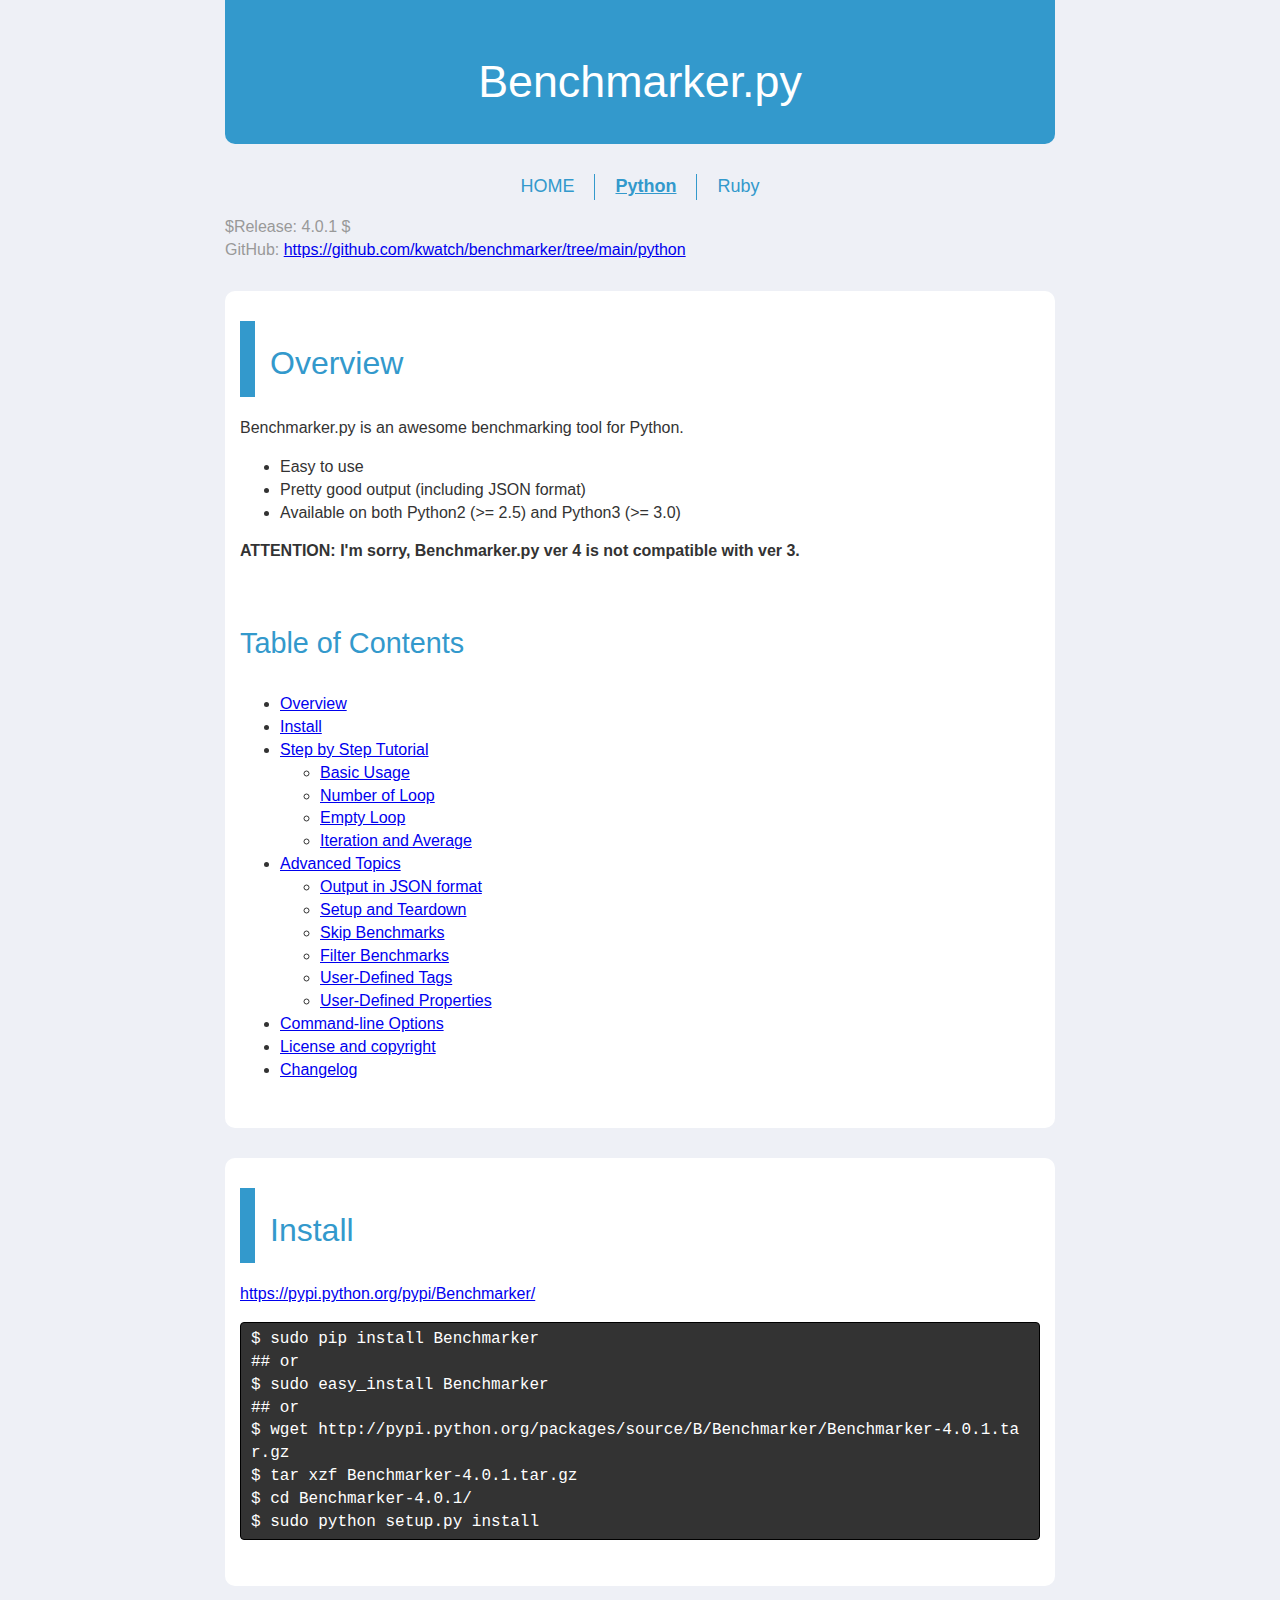
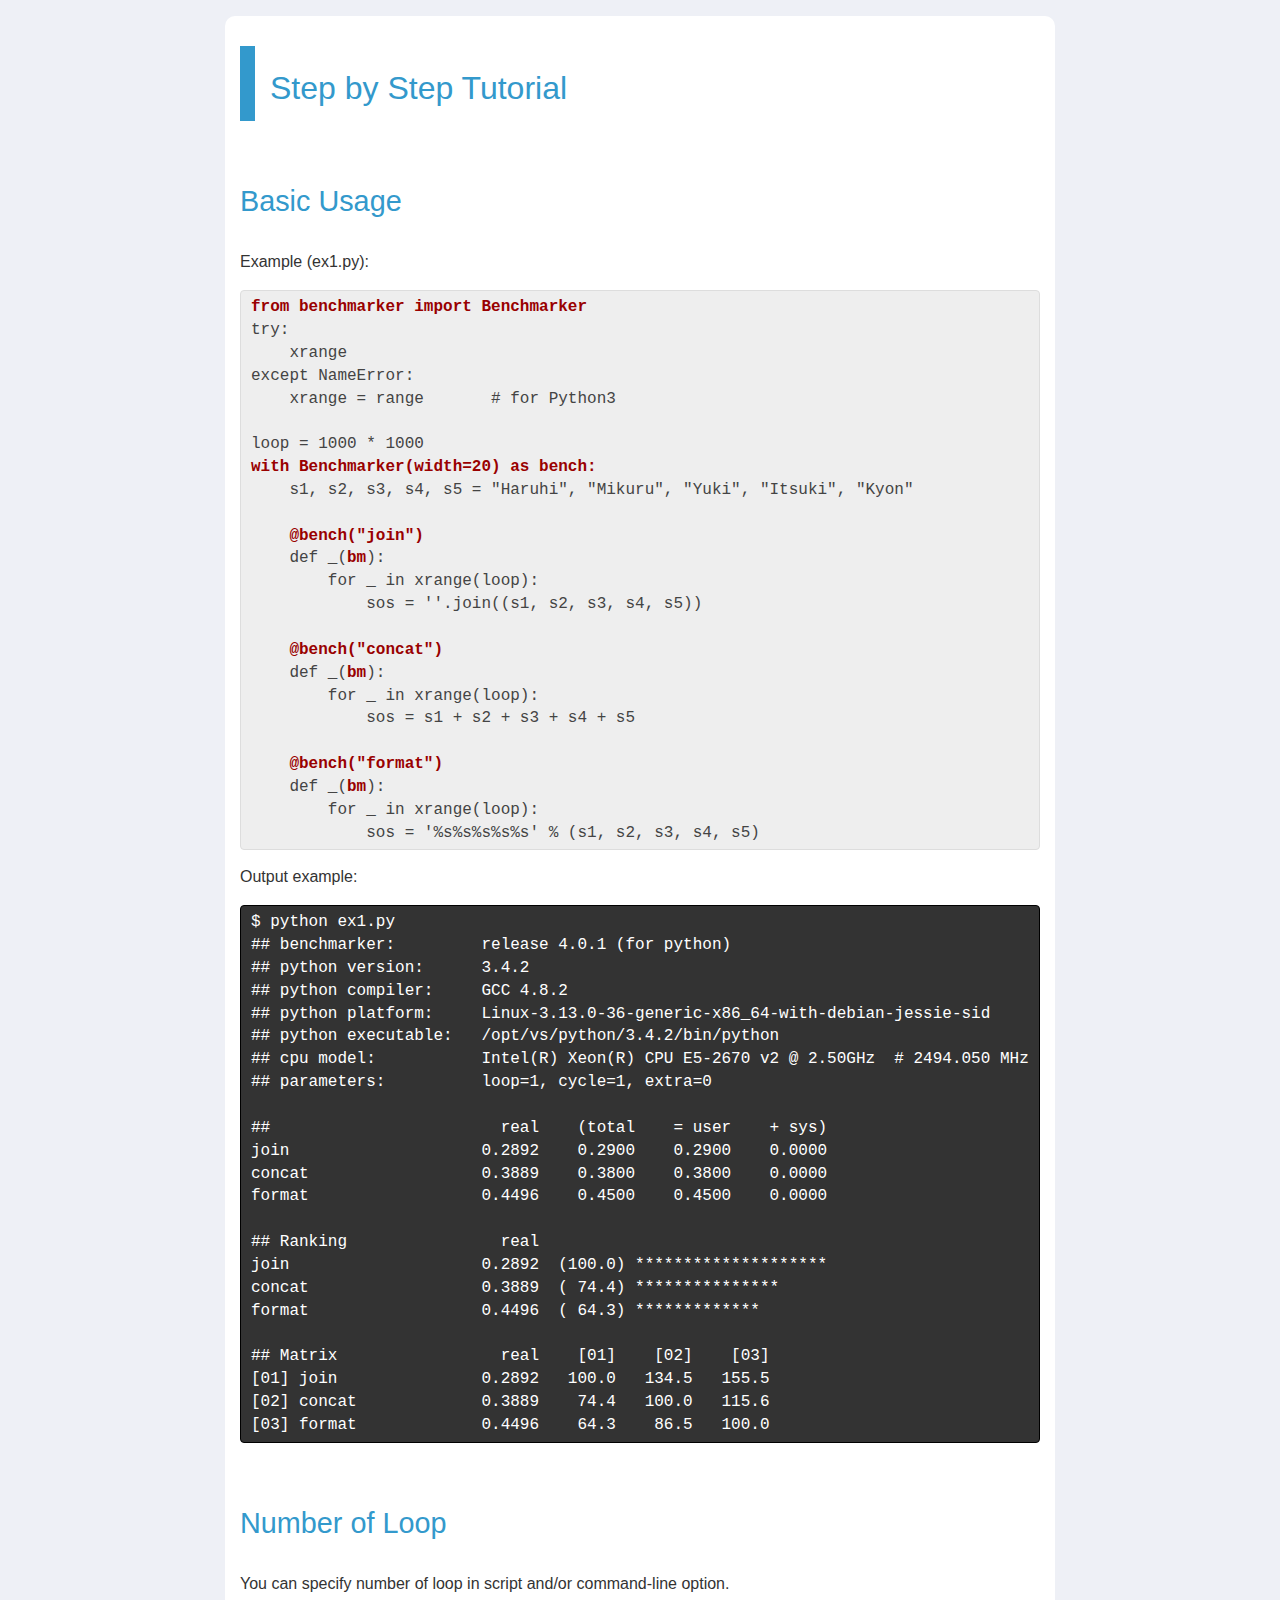
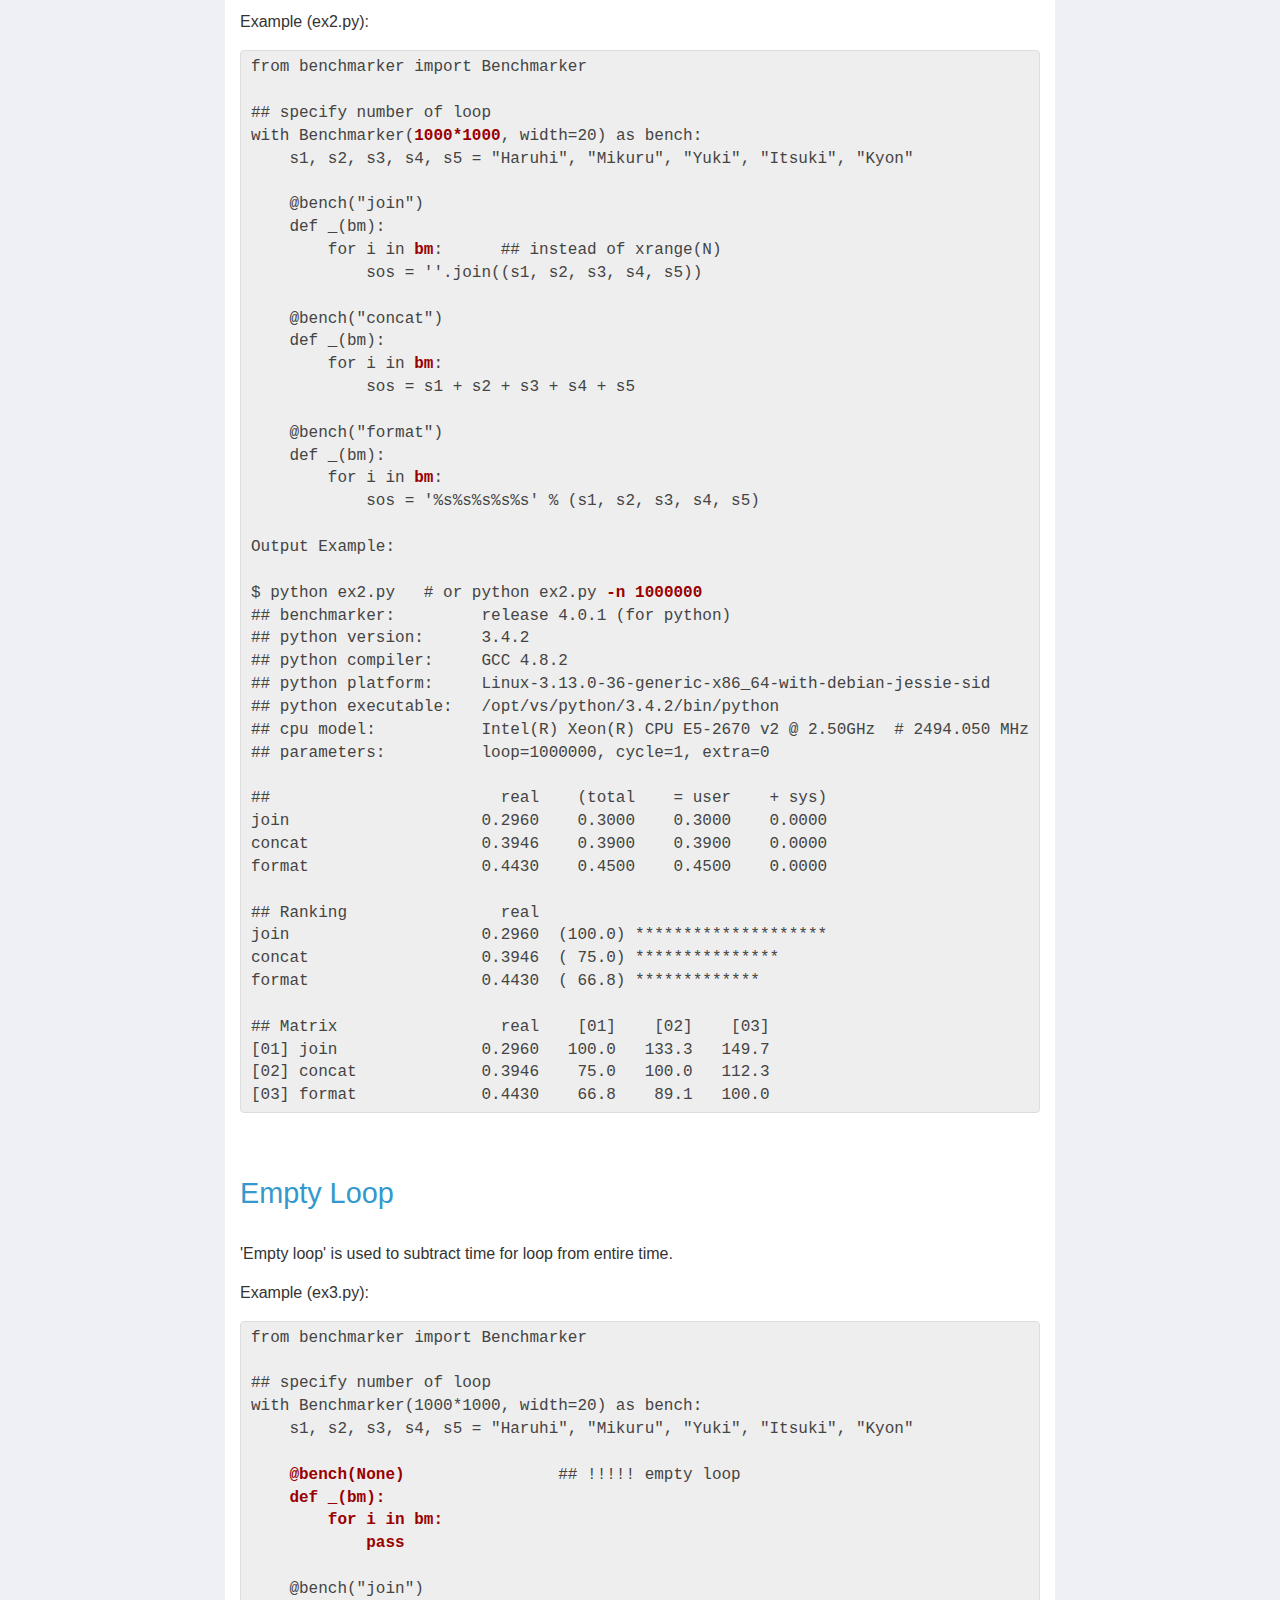
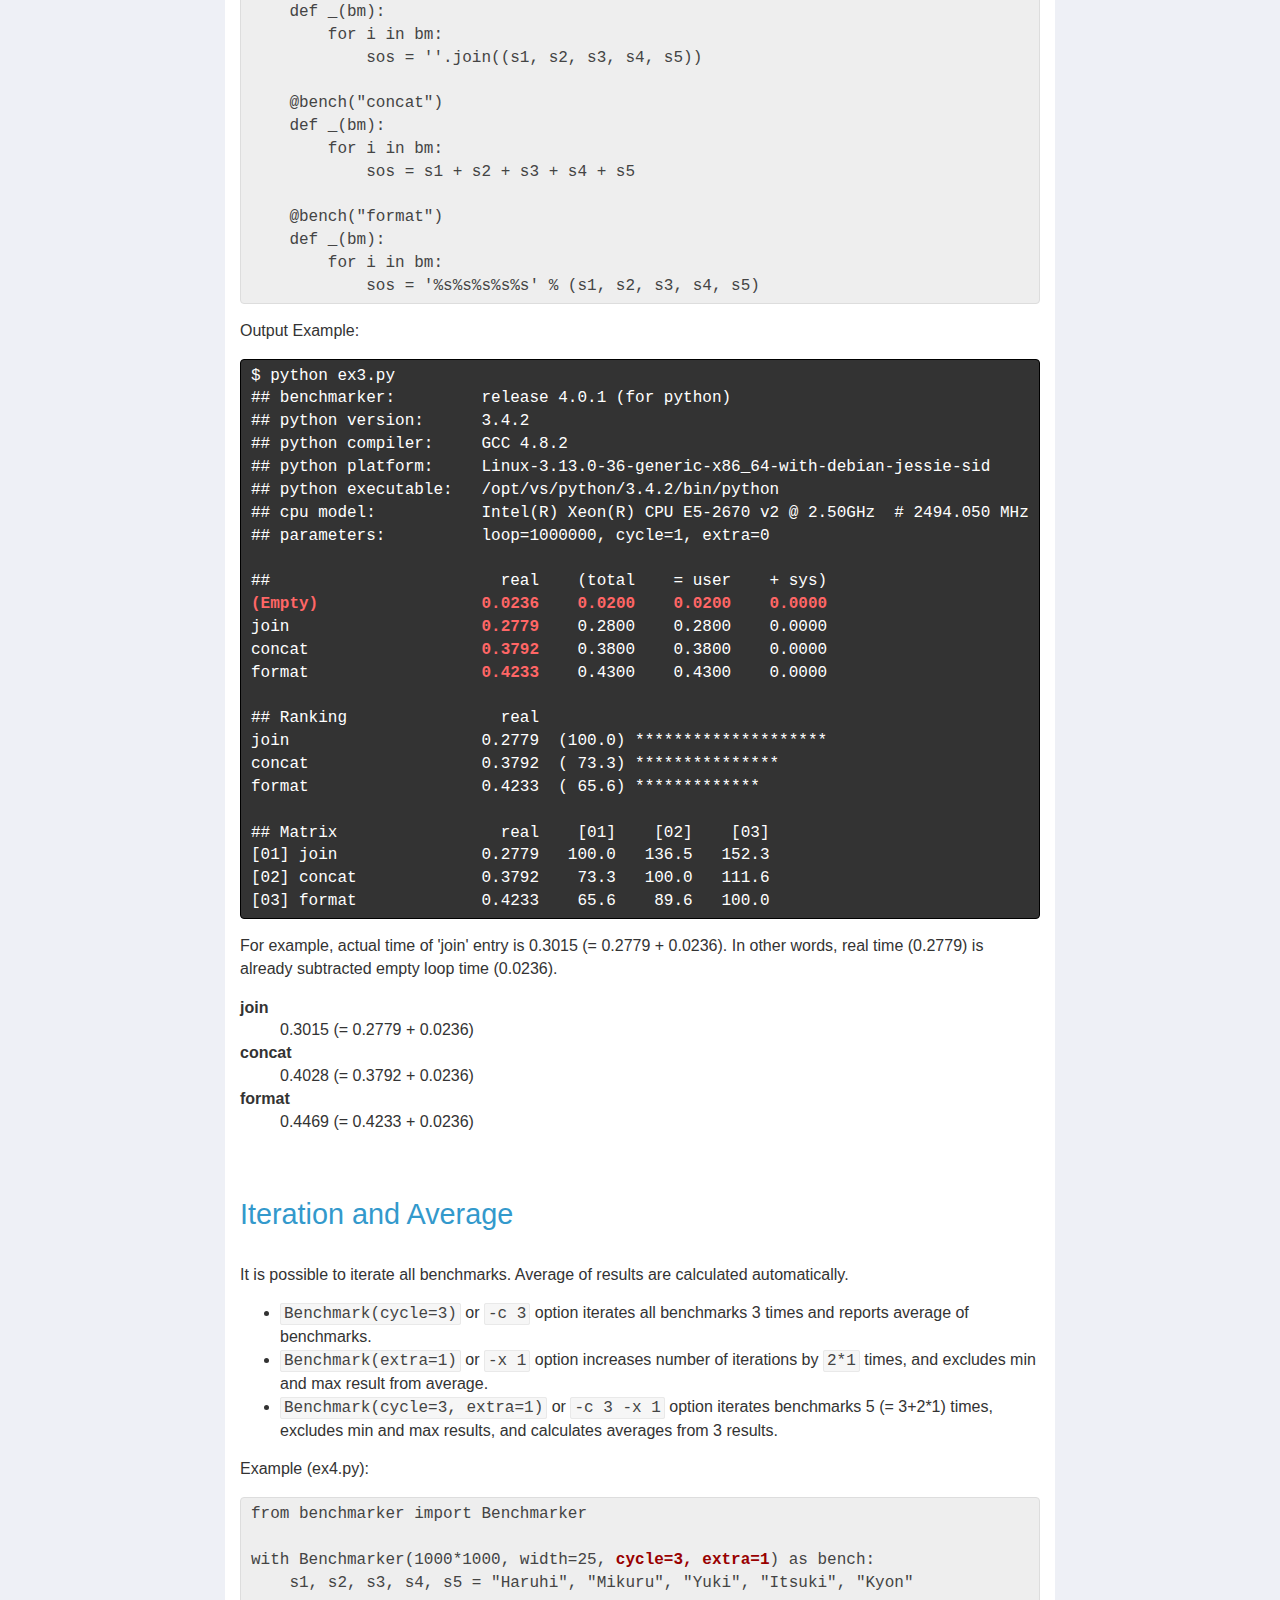
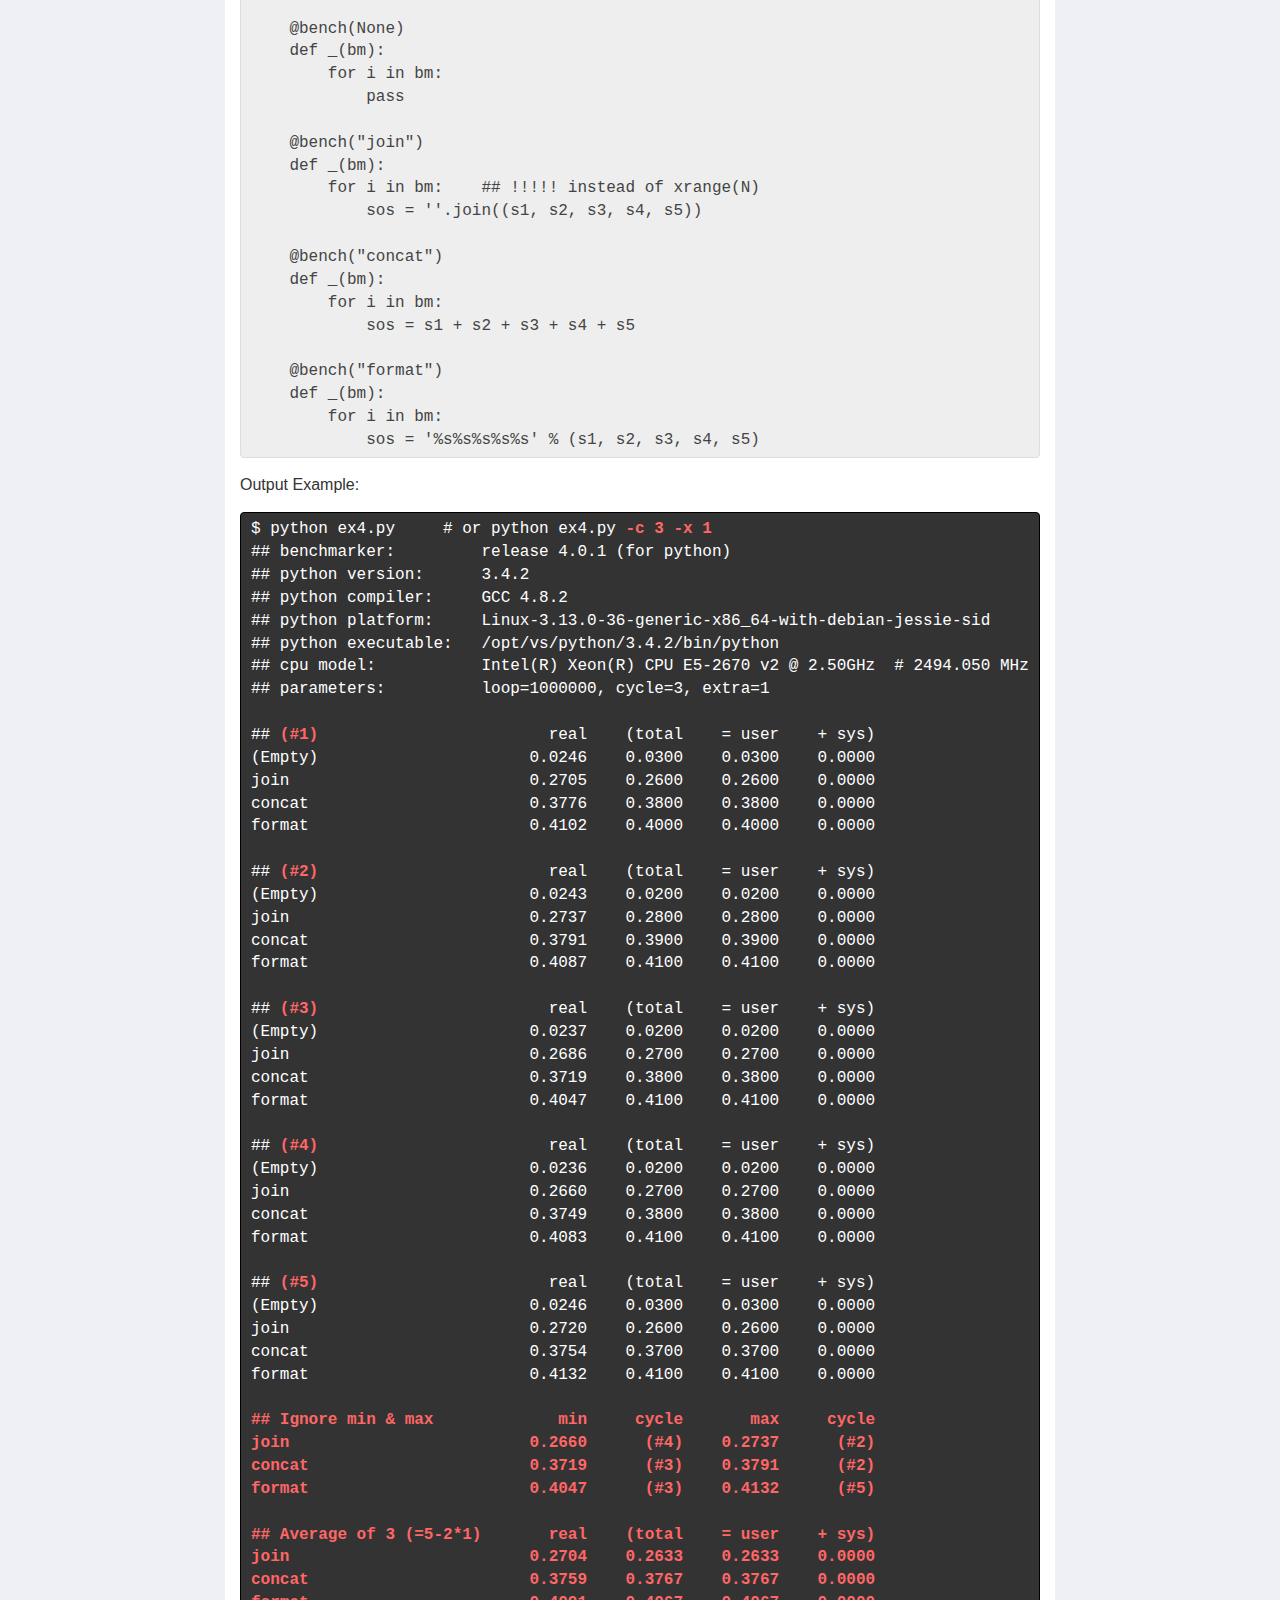
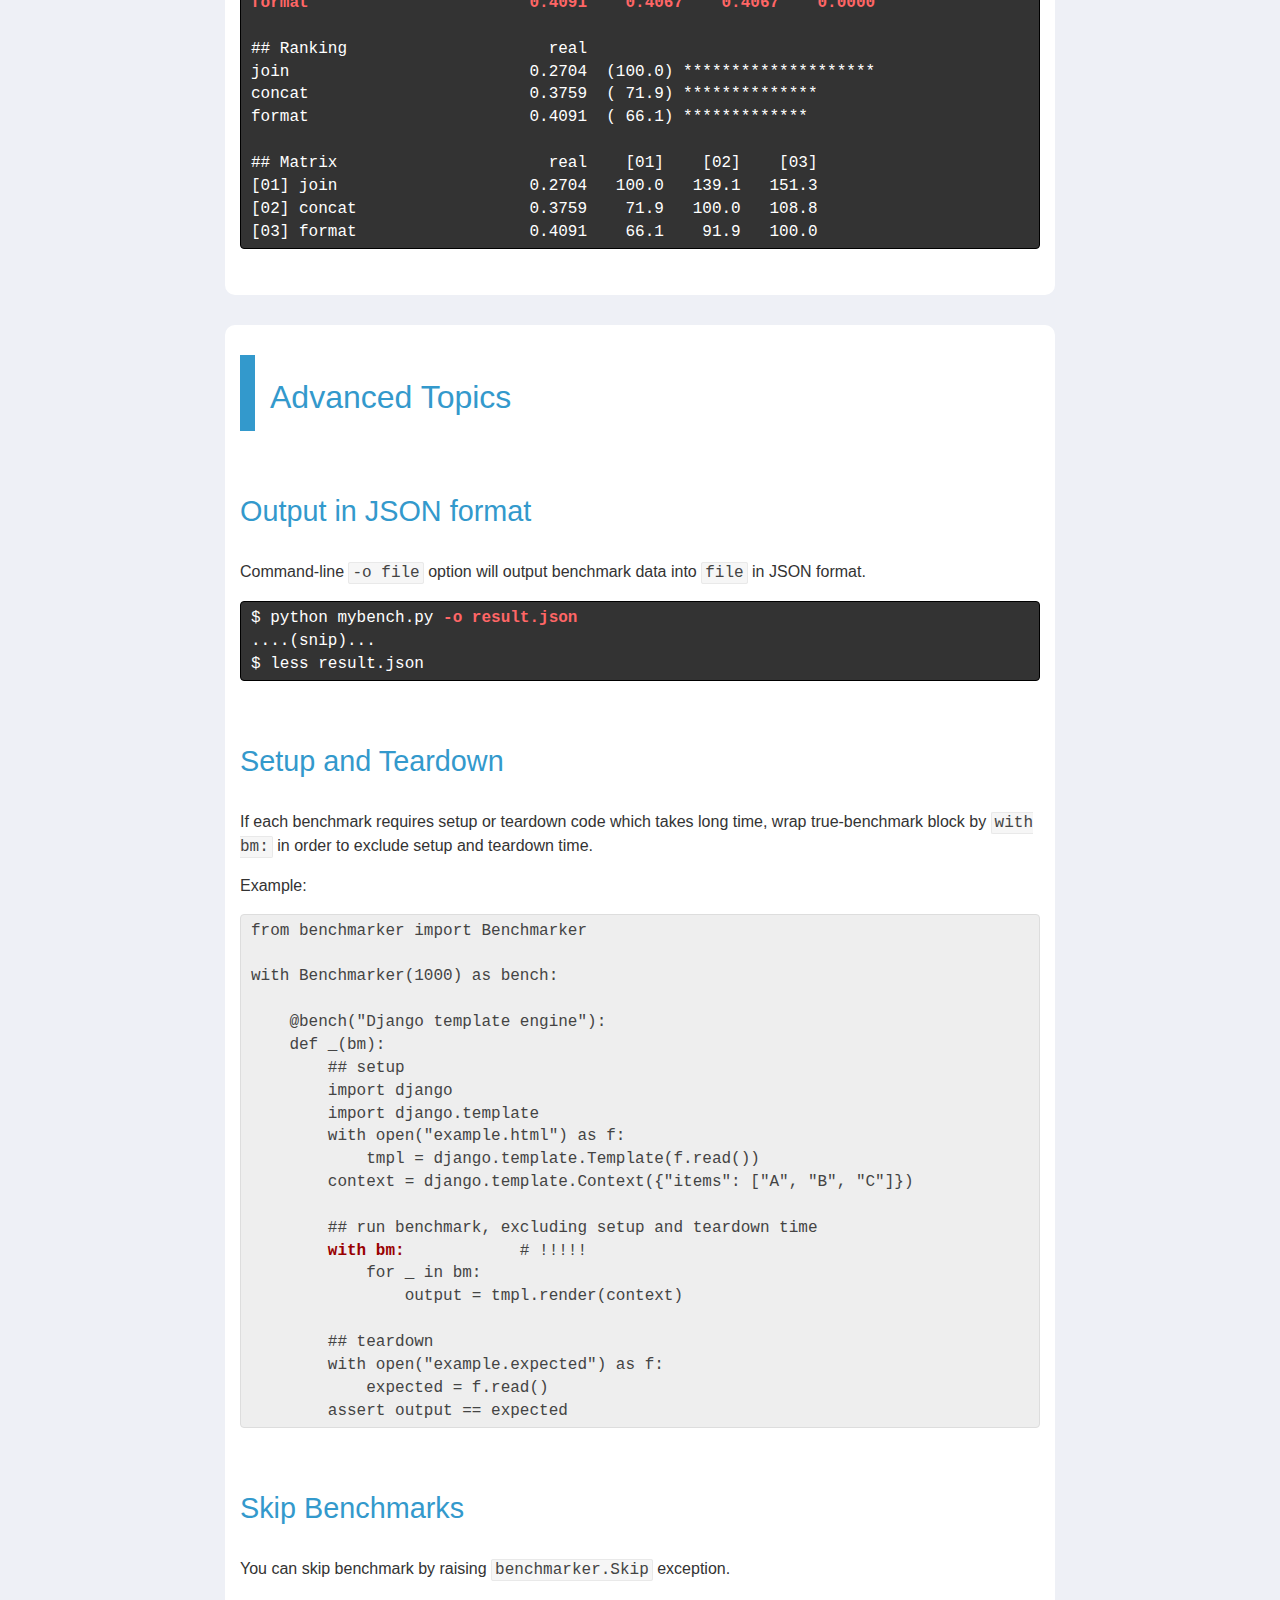
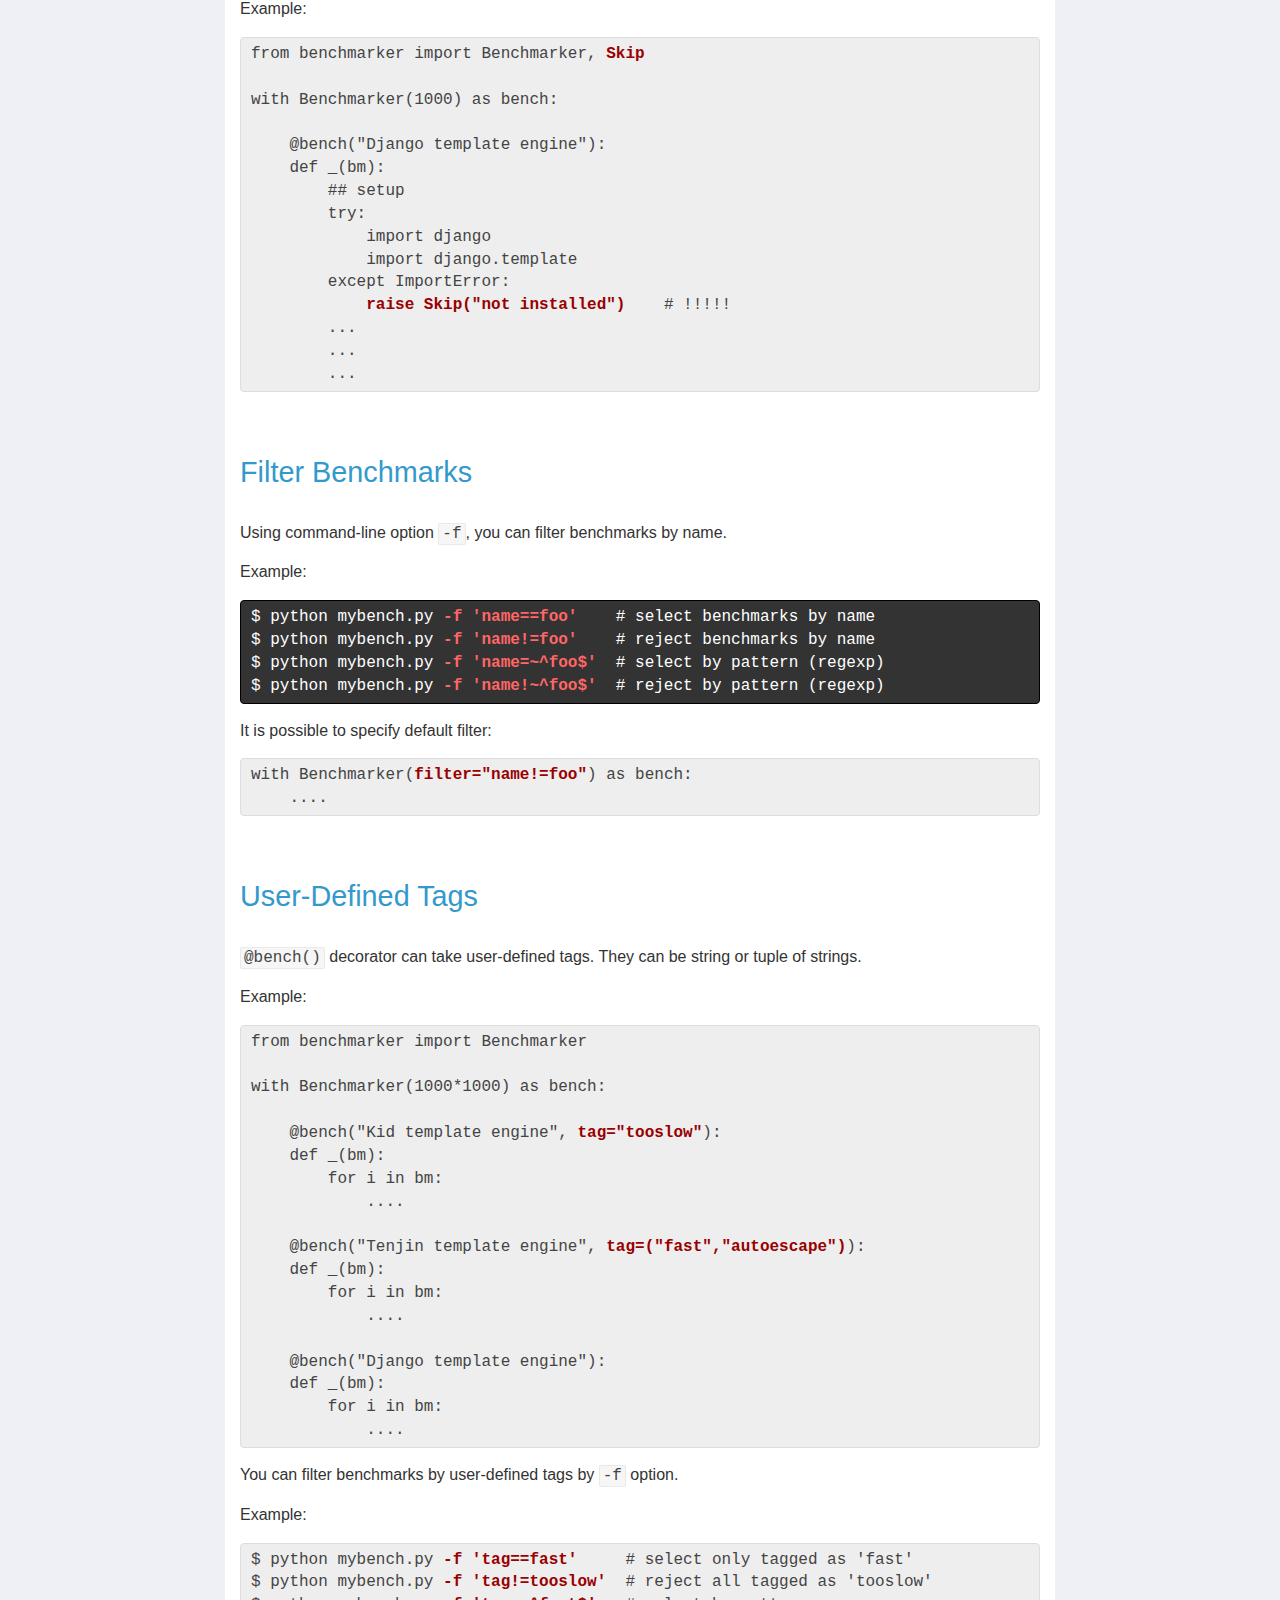
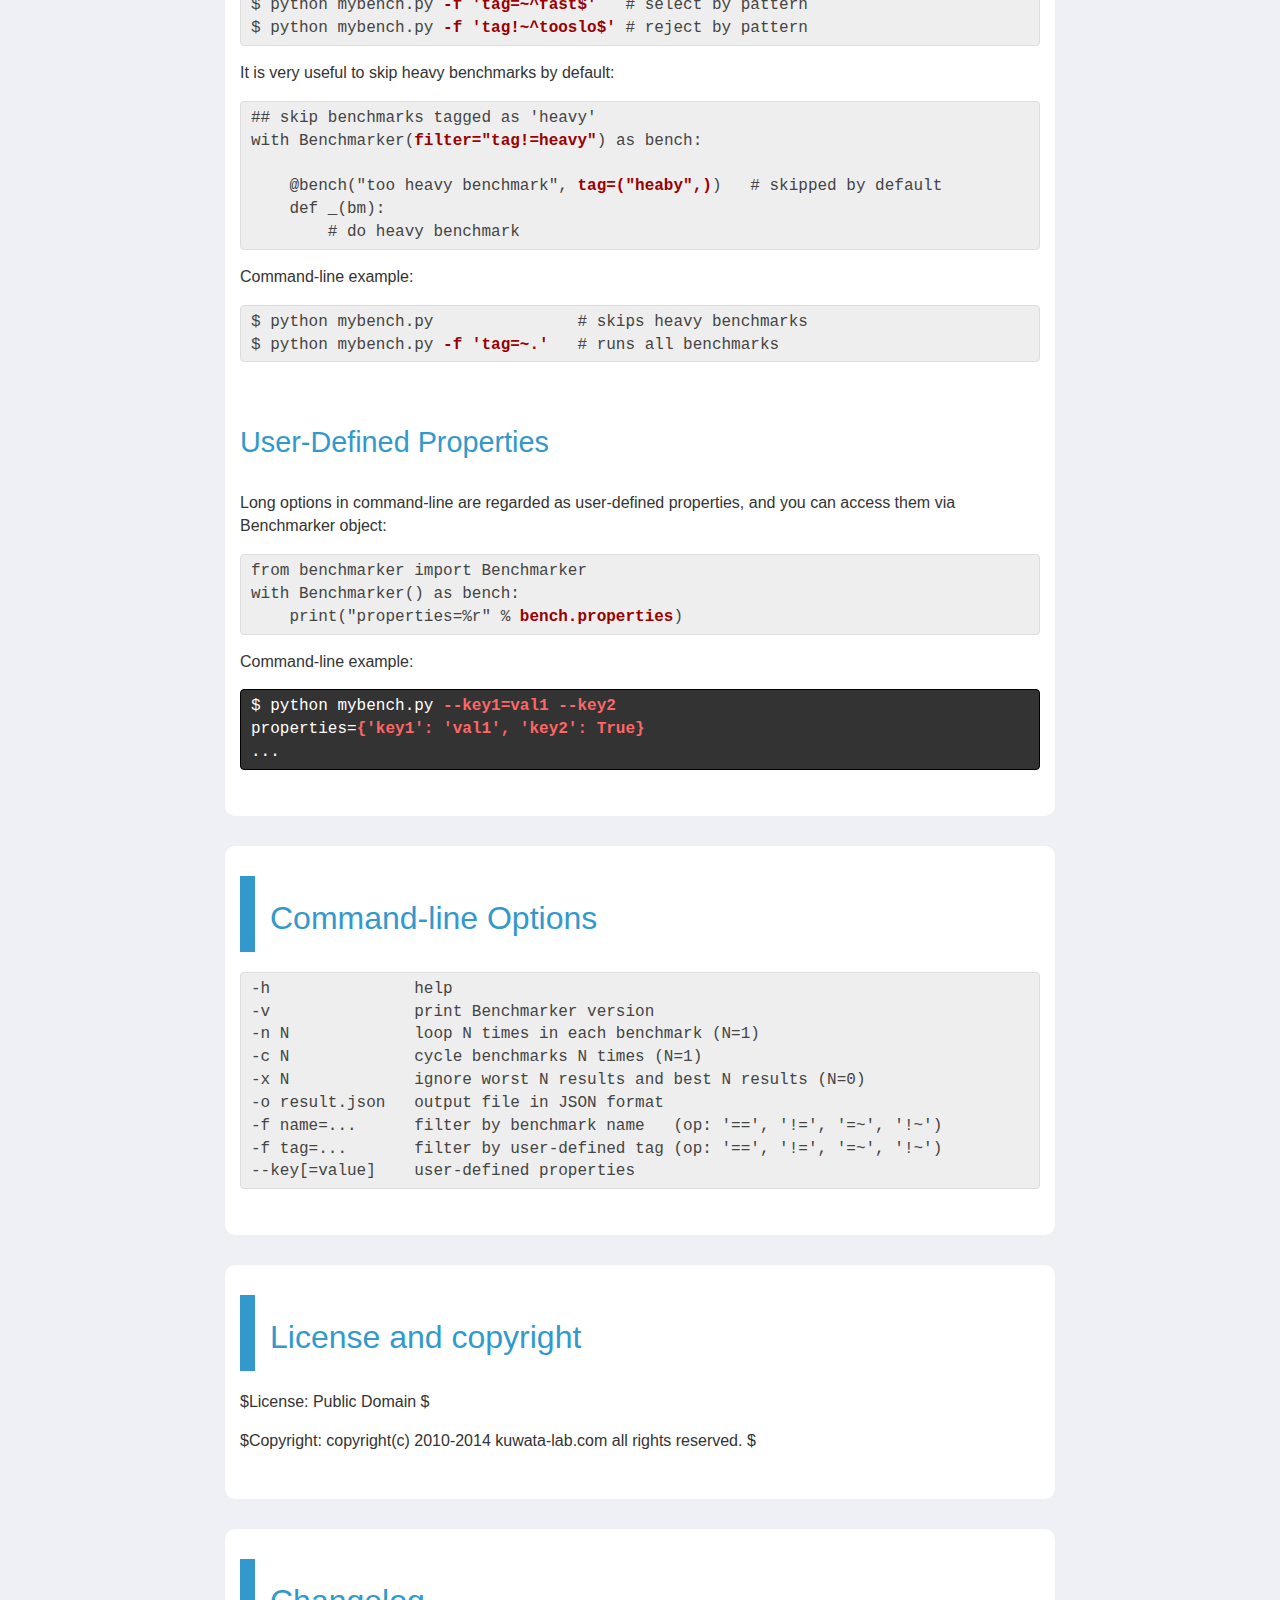
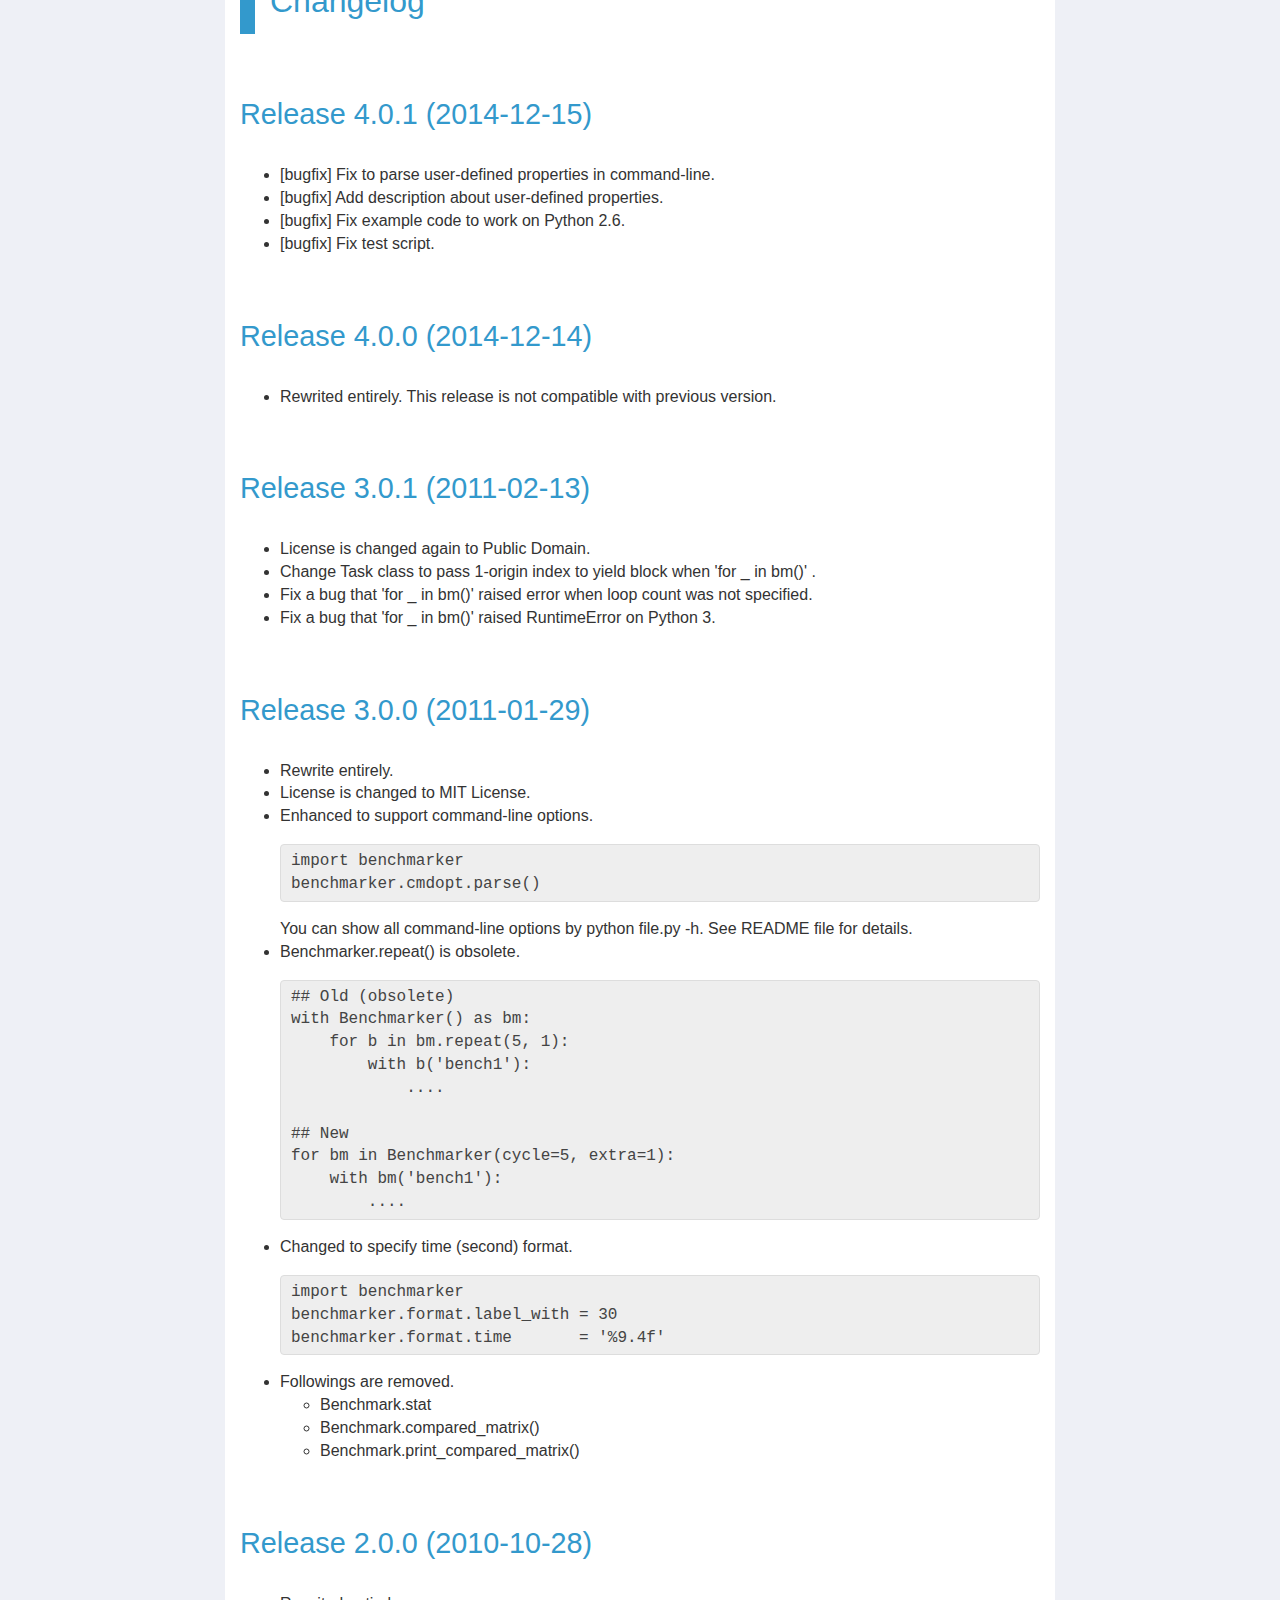
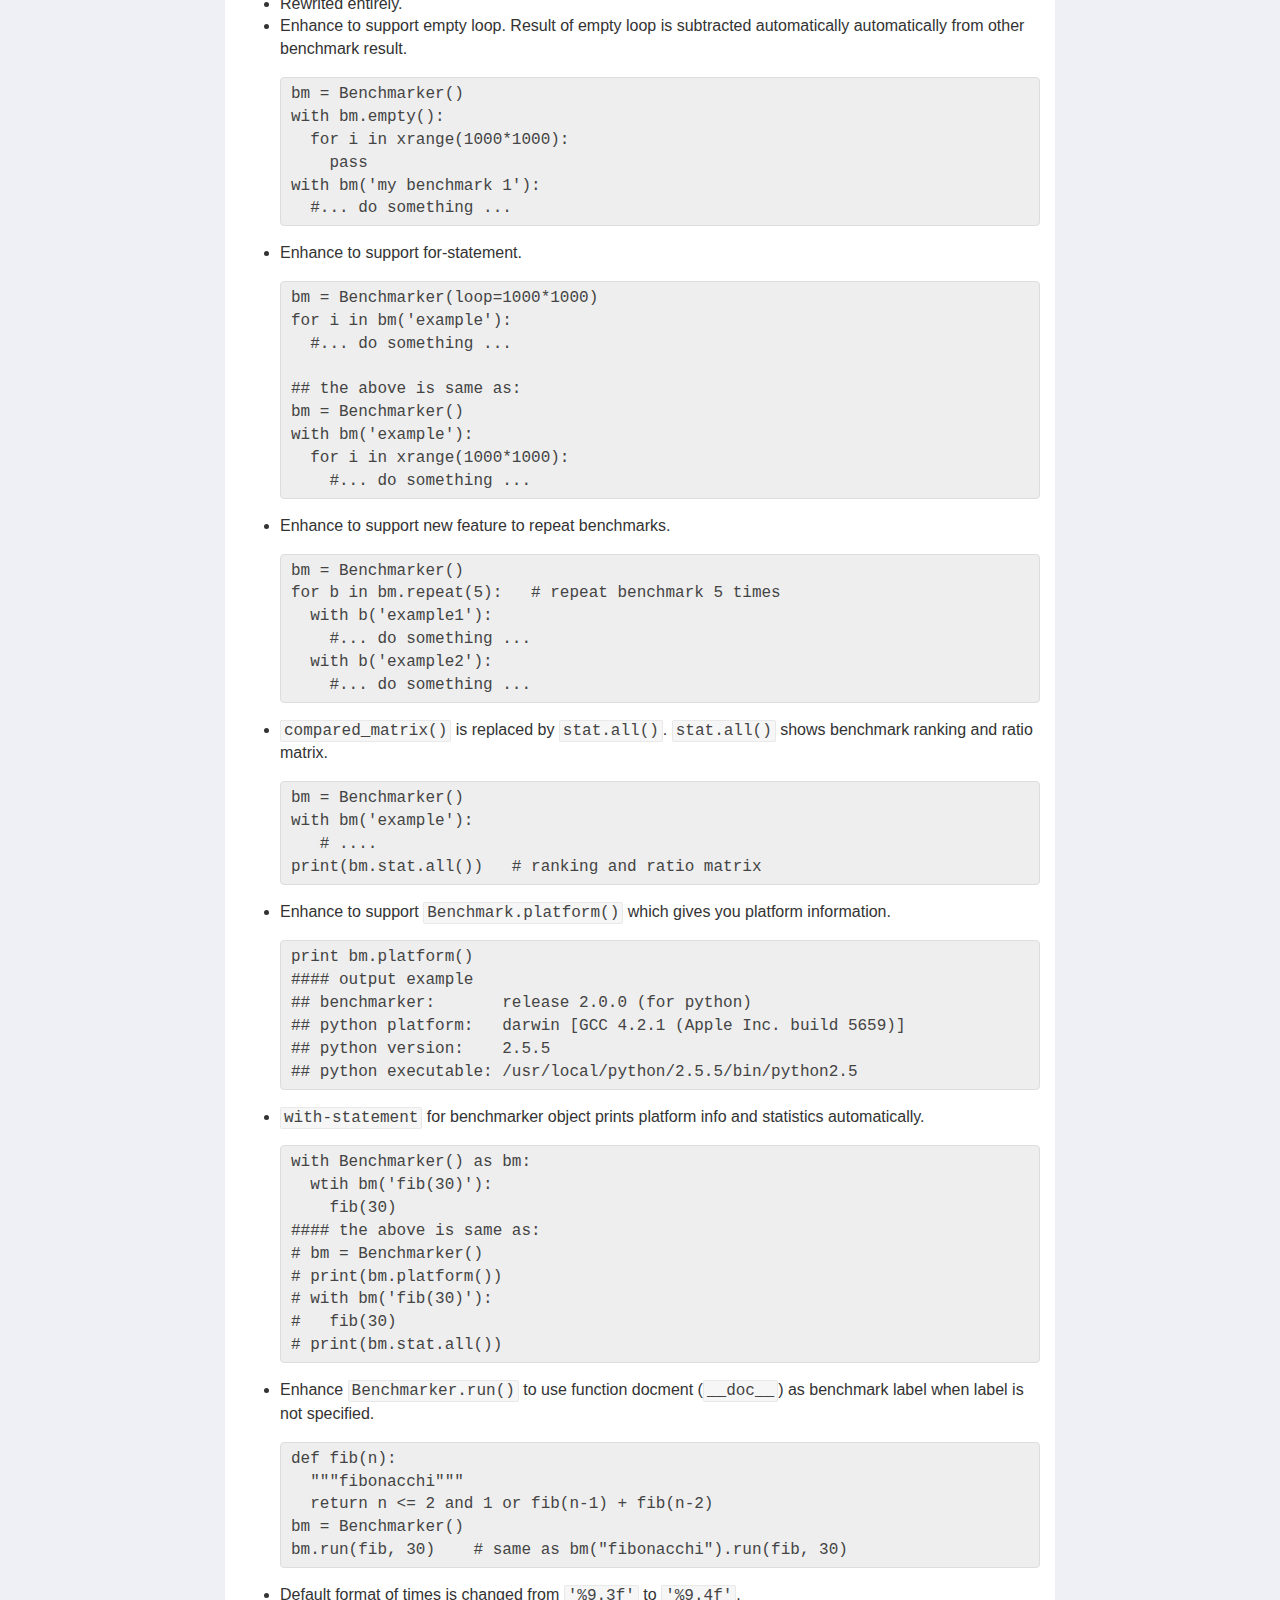
==== commit 7420ce4c: "docs: add github url" ====
--- a/docs/python.html
+++ b/docs/python.html
@@ -19,14 +19,13 @@
 <h1>Benchmarker.py</h1>
 <nav class="nav">
   <ul class="nav">
-    <li class="nav"><a href="index.html">HOME</a></li>
-    <li class="nav curr"><a href="python.html">Python</a></li>
-    <li class="nav"><a href="ruby.html">Ruby</a></li>
+    <li class="nav"><a href="./">HOME</a></li>
+    <li class="nav curr"><a href="./python.html">Python</a></li>
+    <li class="nav"><a href="./ruby.html">Ruby</a></li>
   </ul>
 </nav>
 <p>$Release: 4.0.1 $<br />
-$License: Public Domain $<br />
-$Copyright: copyright(c) 2010-2014 kuwata-lab.com all rights reserved. $</p>
+GitHub: <a href="https://github.com/kwatch/benchmarker/tree/main/python">https://github.com/kwatch/benchmarker/tree/main/python</a></p>
 <section class="section" id="overview">
 <h2>Overview</h2>
 <p>Benchmarker.py is an awesome benchmarking tool for Python.</p>
@@ -59,6 +58,7 @@
 <li><a href="#user-defined-properties">User-Defined Properties</a></li>
 </ul></li>
 <li><a href="#command-line-options">Command-line Options</a></li>
+<li><a href="#license-and-copyright">License and copyright</a></li>
 <li><a href="#changelog">Changelog</a></li>
 </ul>
 </div>
@@ -509,6 +509,11 @@
 -f tag=...       filter by user-defined tag (op: &#039;==&#039;, &#039;!=&#039;, &#039;=~&#039;, &#039;!~&#039;)
 --key[=value]    user-defined properties
 </pre>
+</section>
+<section class="section" id="license-and-copyright">
+<h2>License and copyright</h2>
+<p>$License: Public Domain $</p>
+<p>$Copyright: copyright(c) 2010-2014 kuwata-lab.com all rights reserved. $</p>
 </section>
 <section class="section" id="changelog">
 <h2>Changelog</h2>
